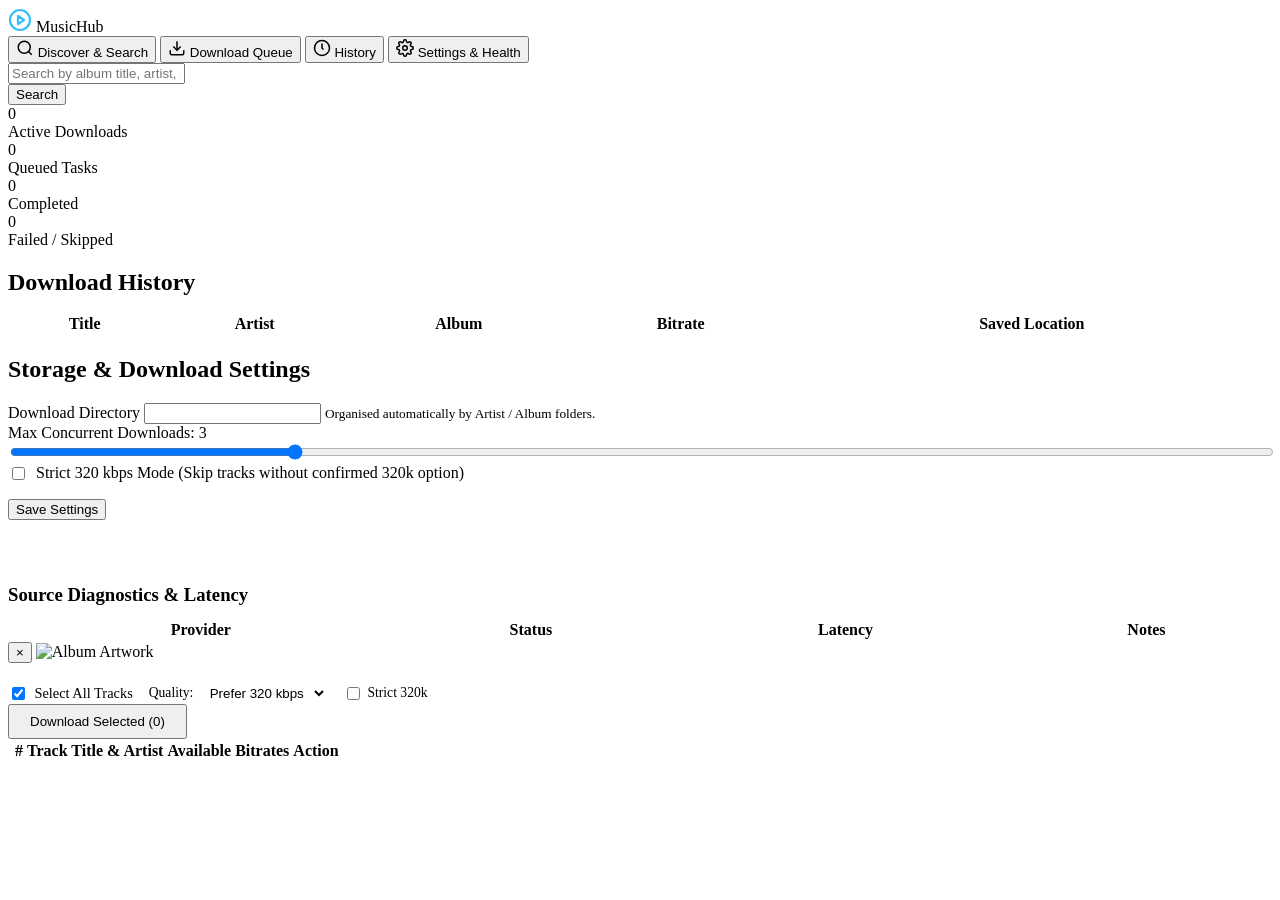
==== app/static/index.html @ 6d13800a "feat(musichub): Milestone 1 - Application skeleton, mock provider, download engine, database and tes" ====
<!DOCTYPE html>
<html lang="en">
<head>
  <meta charset="UTF-8" />
  <meta name="viewport" content="width=device-width, initial-scale=1.0" />
  <title>MusicHub — Music Discovery & Download Manager</title>
  <link rel="stylesheet" href="/static/css/app.css" />
</head>
<body>
  <!-- Top Navigation Header -->
  <header>
    <div class="brand">
      <svg width="24" height="24" viewBox="0 0 24 24" fill="none" stroke="currentColor" stroke-width="2.2" stroke-linecap="round" stroke-linejoin="round" style="color: #38bdf8;">
        <circle cx="12" cy="12" r="10"></circle>
        <polygon points="10 8 16 12 10 16 10 8"></polygon>
      </svg>
      <span>MusicHub</span>
    </div>
    <nav class="nav-tabs">
      <button class="nav-btn active" data-tab="tab-discover">
        <svg width="18" height="18" viewBox="0 0 24 24" fill="none" stroke="currentColor" stroke-width="2"><circle cx="11" cy="11" r="8"></circle><line x1="21" y1="21" x2="16.65" y2="16.65"></line></svg>
        Discover & Search
      </button>
      <button class="nav-btn" data-tab="tab-queue">
        <svg width="18" height="18" viewBox="0 0 24 24" fill="none" stroke="currentColor" stroke-width="2"><path d="M21 15v4a2 2 0 0 1-2 2H5a2 2 0 0 1-2-2v-4"></path><polyline points="7 10 12 15 17 10"></polyline><line x1="12" y1="15" x2="12" y2="3"></line></svg>
        Download Queue
        <span class="badge" id="queueBadge" style="display: none;">0</span>
      </button>
      <button class="nav-btn" data-tab="tab-history">
        <svg width="18" height="18" viewBox="0 0 24 24" fill="none" stroke="currentColor" stroke-width="2"><circle cx="12" cy="12" r="10"></circle><polyline points="12 6 12 12 14 14"></polyline></svg>
        History
      </button>
      <button class="nav-btn" data-tab="tab-settings">
        <svg width="18" height="18" viewBox="0 0 24 24" fill="none" stroke="currentColor" stroke-width="2"><circle cx="12" cy="12" r="3"></circle><path d="M19.4 15a1.65 1.65 0 0 0 .33 1.82l.06.06a2 2 0 0 1 0 2.83 2 2 0 0 1-2.83 0l-.06-.06a1.65 1.65 0 0 0-1.82-.33 1.65 1.65 0 0 0-1 1.51V21a2 2 0 0 1-2 2 2 2 0 0 1-2-2v-.09A1.65 1.65 0 0 0 9 19.4a1.65 1.65 0 0 0-1.82.33l-.06.06a2 2 0 0 1-2.83 0 2 2 0 0 1 0-2.83l.06-.06a1.65 1.65 0 0 0 .33-1.82 1.65 1.65 0 0 0-1.51-1H3a2 2 0 0 1-2-2 2 2 0 0 1 2-2h.09A1.65 1.65 0 0 0 4.6 9a1.65 1.65 0 0 0-.33-1.82l-.06-.06a2 2 0 0 1 0-2.83 2 2 0 0 1 2.83 0l.06.06a1.65 1.65 0 0 0 1.82.33H9a1.65 1.65 0 0 0 1-1.51V3a2 2 0 0 1 2-2 2 2 0 0 1 2 2v.09a1.65 1.65 0 0 0 1 1.51 1.65 1.65 0 0 0 1.82-.33l.06-.06a2 2 0 0 1 2.83 0 2 2 0 0 1 0 2.83l-.06.06a1.65 1.65 0 0 0-.33 1.82V9a1.65 1.65 0 0 0 1.51 1H21a2 2 0 0 1 2 2 2 2 0 0 1-2 2h-.09a1.65 1.65 0 0 0-1.51 1z"></path></svg>
        Settings & Health
      </button>
    </nav>
  </header>

  <!-- Main Content Areas -->
  <main>
    <!-- TAB 1: Discover & Search -->
    <section id="tab-discover" class="tab-pane active">
      <div class="search-container">
        <div class="search-input-wrapper">
          <input
            type="text"
            id="searchInput"
            class="search-input"
            placeholder="Search by album title, artist, composer, movie, song, year..."
          />
        </div>
        <button id="searchBtn" class="btn-primary">Search</button>
      </div>

      <div class="cards-grid" id="resultsGrid">
        <!-- Rendered via app.js -->
      </div>
    </section>

    <!-- TAB 2: Download Queue -->
    <section id="tab-queue" class="tab-pane">
      <div class="queue-summary">
        <div class="stat-card">
          <div class="stat-value" id="statActive">0</div>
          <div class="stat-label">Active Downloads</div>
        </div>
        <div class="stat-card">
          <div class="stat-value" id="statQueued">0</div>
          <div class="stat-label">Queued Tasks</div>
        </div>
        <div class="stat-card">
          <div class="stat-value" id="statCompleted">0</div>
          <div class="stat-label">Completed</div>
        </div>
        <div class="stat-card">
          <div class="stat-value" id="statFailed">0</div>
          <div class="stat-label">Failed / Skipped</div>
        </div>
      </div>

      <div class="task-list" id="queueTaskList">
        <!-- Download tasks dynamically rendered -->
      </div>
    </section>

    <!-- TAB 3: History -->
    <section id="tab-history" class="tab-pane">
      <h2 style="margin-bottom: 1rem;">Download History</h2>
      <div style="background: var(--bg-secondary); border: 1px solid var(--border-color); border-radius: var(--radius-md); overflow-x: auto;">
        <table class="tracklist-table" style="width: 100%;">
          <thead>
            <tr>
              <th>Title</th>
              <th>Artist</th>
              <th>Album</th>
              <th>Bitrate</th>
              <th>Saved Location</th>
            </tr>
          </thead>
          <tbody id="historyTbody">
            <!-- Rendered via app.js -->
          </tbody>
        </table>
      </div>
    </section>

    <!-- TAB 4: Settings & Health -->
    <section id="tab-settings" class="tab-pane">
      <div class="settings-box">
        <h2 style="margin-bottom: 1.25rem;">Storage & Download Settings</h2>
        
        <div class="form-group">
          <label for="settingDownloadDir">Download Directory</label>
          <input type="text" id="settingDownloadDir" class="form-control" />
          <small style="color: var(--text-muted);">Organised automatically by Artist / Album folders.</small>
        </div>

        <div class="form-group">
          <label>Max Concurrent Downloads: <span id="settingConcurrencyVal">3</span></label>
          <input type="range" id="settingConcurrency" min="1" max="10" value="3" style="width: 100%;" />
        </div>

        <div class="form-group" style="display: flex; align-items: center; gap: 0.5rem;">
          <input type="checkbox" id="settingStrict320k" />
          <label for="settingStrict320k" style="margin-bottom: 0;">Strict 320 kbps Mode (Skip tracks without confirmed 320k option)</label>
        </div>

        <button id="saveSettingsBtn" class="btn-primary" style="margin-top: 1rem;">Save Settings</button>

        <hr style="border: 0; border-top: 1px solid var(--border-color); margin: 2rem 0;" />

        <h3 style="margin-bottom: 0.75rem;">Source Diagnostics & Latency</h3>
        <table class="tracklist-table" style="width: 100%;">
          <thead>
            <tr>
              <th>Provider</th>
              <th>Status</th>
              <th>Latency</th>
              <th>Notes</th>
            </tr>
          </thead>
          <tbody id="diagTbody">
            <!-- Diagnostics populated here -->
          </tbody>
        </table>
      </div>
    </section>
  </main>

  <!-- Album Details & Batch Modal -->
  <div class="modal-overlay" id="albumModal">
    <div class="modal-content">
      <div class="modal-header">
        <button class="modal-close" id="modalClose">&times;</button>
        <img id="modalCover" class="modal-cover" src="" alt="Album Artwork" />
        <div class="modal-meta">
          <h2 id="modalTitle" style="font-size: 1.5rem; margin-bottom: 0.25rem;"></h2>
          <div id="modalArtists" style="color: var(--text-muted); font-size: 0.95rem; margin-bottom: 0.25rem;"></div>
          <div id="modalComposer" style="color: var(--text-muted); font-size: 0.9rem; margin-bottom: 0.25rem;"></div>
          <div id="modalStarcast" style="color: var(--text-muted); font-size: 0.85rem; margin-bottom: 0.25rem;"></div>
          <div id="modalYear" style="color: var(--accent-primary); font-size: 0.85rem; font-weight: 600;"></div>
        </div>
      </div>
      <div class="modal-body">
        <div class="batch-controls">
          <div style="display: flex; align-items: center; gap: 1rem;">
            <label style="display: flex; align-items: center; gap: 0.4rem; font-size: 0.9rem; cursor: pointer;">
              <input type="checkbox" id="selectAllCheckbox" checked />
              Select All Tracks
            </label>
            <div style="display: flex; align-items: center; gap: 0.4rem; font-size: 0.85rem;">
              <span>Quality:</span>
              <select id="qualitySelectModal" style="background: var(--bg-secondary); color: var(--text-main); border: 1px solid var(--border-color); border-radius: 4px; padding: 2px 6px;">
                <option value="320">Prefer 320 kbps</option>
                <option value="128">Prefer 128 kbps</option>
              </select>
            </div>
            <label style="display: flex; align-items: center; gap: 0.3rem; font-size: 0.85rem;">
              <input type="checkbox" id="strict320kModal" />
              Strict 320k
            </label>
          </div>
          <button id="batchDownloadBtn" class="btn-primary" style="padding: 0.5rem 1.25rem;">Download Selected (0)</button>
        </div>

        <table class="tracklist-table">
          <thead>
            <tr>
              <th></th>
              <th>#</th>
              <th>Track Title & Artist</th>
              <th>Available Bitrates</th>
              <th>Action</th>
            </tr>
          </thead>
          <tbody id="tracklistTbody">
            <!-- Track rows generated here -->
          </tbody>
        </table>
      </div>
    </div>
  </div>

  <script src="/static/js/app.js"></script>
</body>
</html>
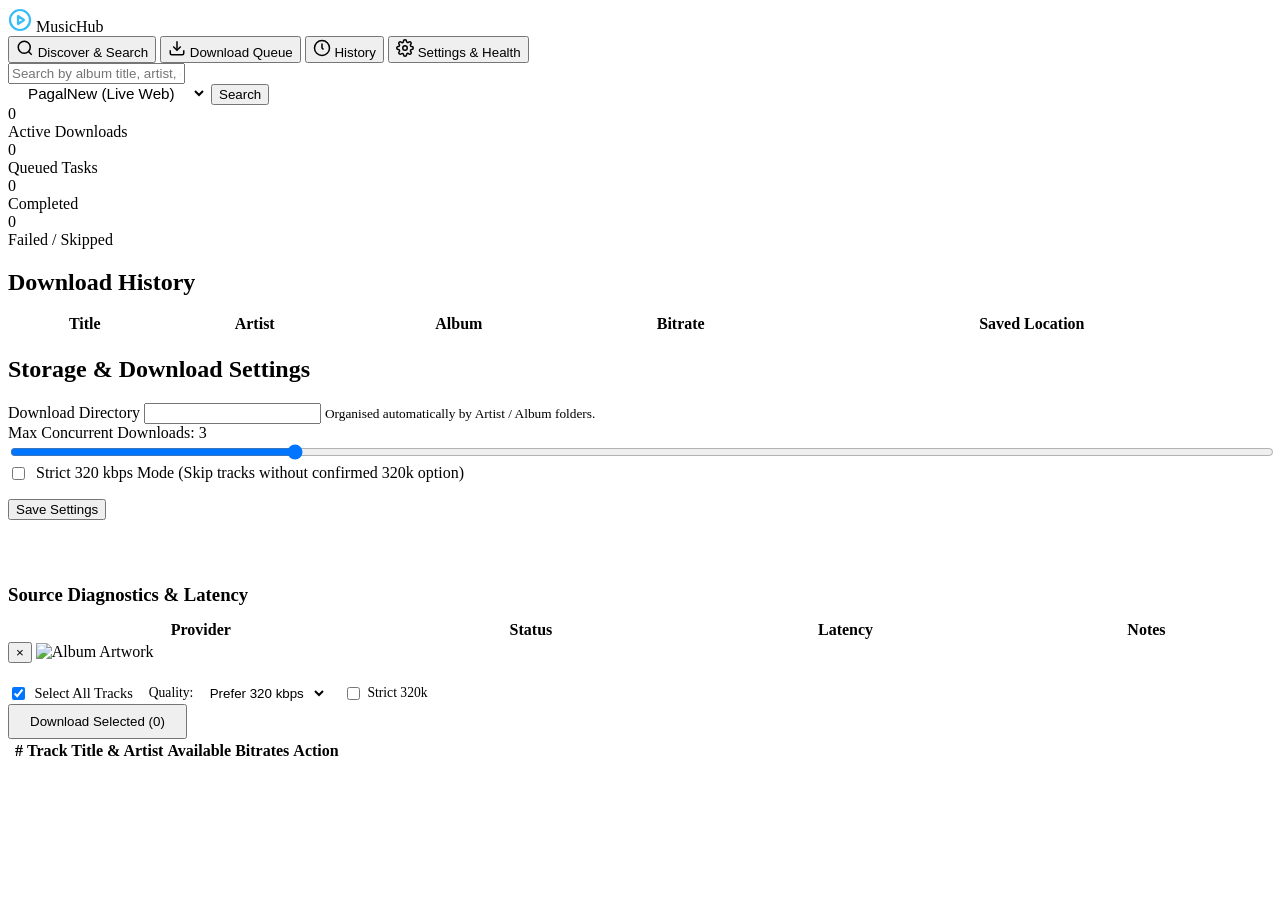
==== commit 13f92688: "feat(musichub): Milestone 2 - Real PagalNew provider adapter with live search, album parsing, qualit" ====
--- a/app/static/index.html
+++ b/app/static/index.html
@@ -50,6 +50,11 @@
             placeholder="Search by album title, artist, composer, movie, song, year..."
           />
         </div>
+        <select id="providerSelect" style="background: var(--bg-secondary); color: var(--text-main); border: 1px solid var(--border-color); border-radius: var(--radius-md); padding: 0 1rem; font-size: 0.95rem; cursor: pointer;">
+          <option value="">All Sources</option>
+          <option value="pagalnew" selected>PagalNew (Live Web)</option>
+          <option value="mock">Local Mock Provider</option>
+        </select>
         <button id="searchBtn" class="btn-primary">Search</button>
       </div>
 
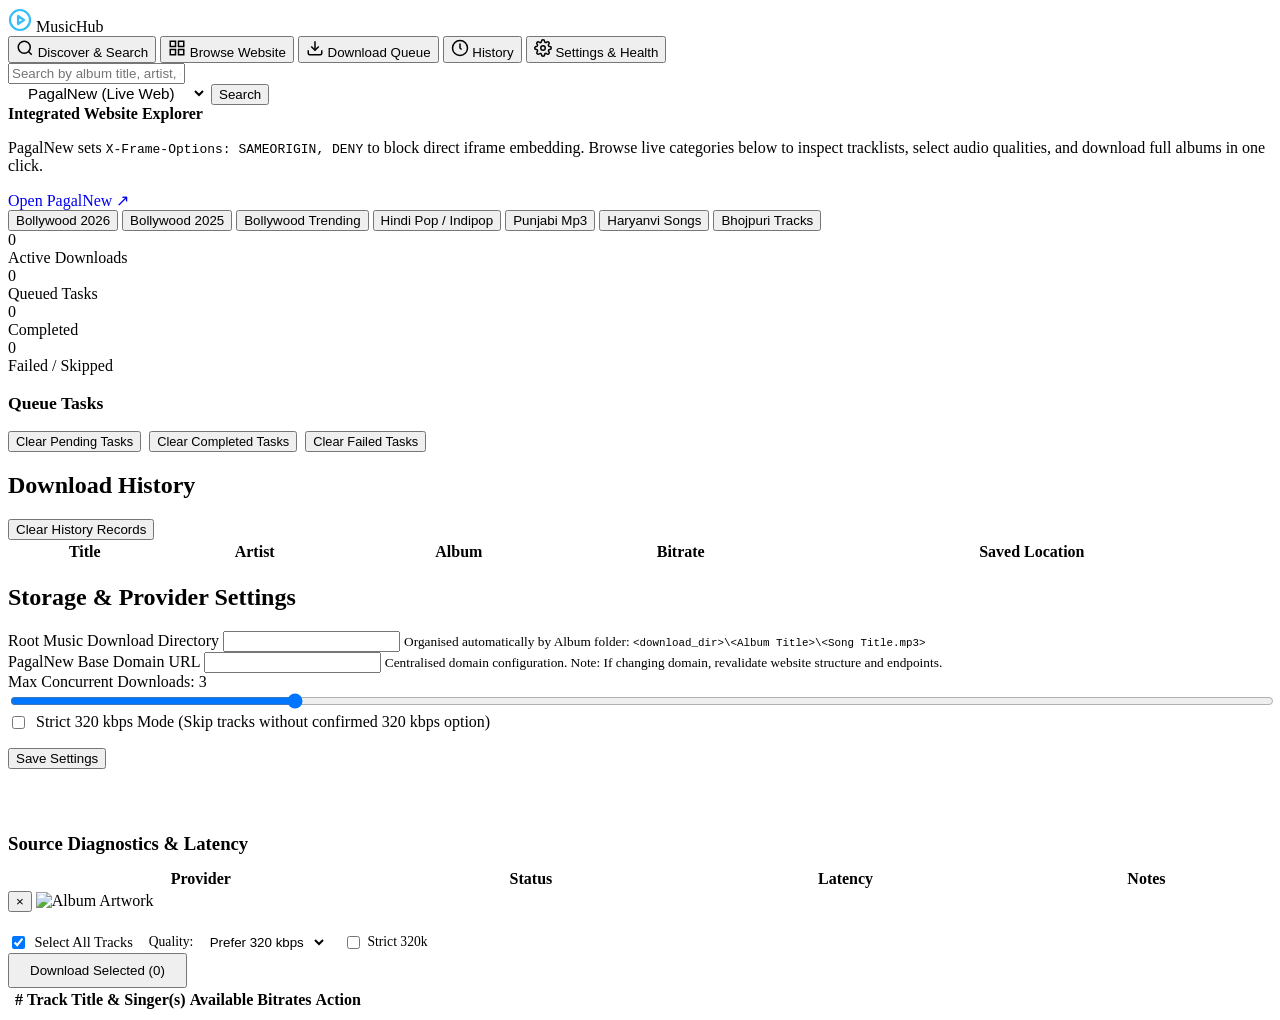
==== commit f3fd2990: "Implement album folder organisation, Mutagen ID3 tagging, queue controls, and Browse Website" ====
--- a/app/static/index.html
+++ b/app/static/index.html
@@ -21,6 +21,10 @@
         <svg width="18" height="18" viewBox="0 0 24 24" fill="none" stroke="currentColor" stroke-width="2"><circle cx="11" cy="11" r="8"></circle><line x1="21" y1="21" x2="16.65" y2="16.65"></line></svg>
         Discover & Search
       </button>
+      <button class="nav-btn" data-tab="tab-browse">
+        <svg width="18" height="18" viewBox="0 0 24 24" fill="none" stroke="currentColor" stroke-width="2"><rect x="3" y="3" width="7" height="7"></rect><rect x="14" y="3" width="7" height="7"></rect><rect x="14" y="14" width="7" height="7"></rect><rect x="3" y="14" width="7" height="7"></rect></svg>
+        Browse Website
+      </button>
       <button class="nav-btn" data-tab="tab-queue">
         <svg width="18" height="18" viewBox="0 0 24 24" fill="none" stroke="currentColor" stroke-width="2"><path d="M21 15v4a2 2 0 0 1-2 2H5a2 2 0 0 1-2-2v-4"></path><polyline points="7 10 12 15 17 10"></polyline><line x1="12" y1="15" x2="12" y2="3"></line></svg>
         Download Queue
@@ -63,7 +67,37 @@
       </div>
     </section>
 
-    <!-- TAB 2: Download Queue -->
+    <!-- TAB 2: Browse Website -->
+    <section id="tab-browse" class="tab-pane">
+      <div class="notice-banner">
+        <div>
+          <strong>Integrated Website Explorer</strong>
+          <p>
+            PagalNew sets <code>X-Frame-Options: SAMEORIGIN, DENY</code> to block direct iframe embedding.
+            Browse live categories below to inspect tracklists, select audio qualities, and download full albums in one click.
+          </p>
+        </div>
+        <a id="externalSiteLink" href="https://pagalnew.com" target="_blank" rel="noopener noreferrer" class="btn-secondary" style="white-space: nowrap; text-decoration: none;">
+          Open PagalNew ↗
+        </a>
+      </div>
+
+      <div class="category-chips" id="categoryChips">
+        <button class="chip-btn active" data-category="bollywood-2026">Bollywood 2026</button>
+        <button class="chip-btn" data-category="bollywood-2025">Bollywood 2025</button>
+        <button class="chip-btn" data-category="bollywood-tracks">Bollywood Trending</button>
+        <button class="chip-btn" data-category="indipop">Hindi Pop / Indipop</button>
+        <button class="chip-btn" data-category="punjabi">Punjabi Mp3</button>
+        <button class="chip-btn" data-category="haryanvi">Haryanvi Songs</button>
+        <button class="chip-btn" data-category="bhojpuri">Bhojpuri Tracks</button>
+      </div>
+
+      <div class="cards-grid" id="browseGrid">
+        <!-- Rendered via app.js -->
+      </div>
+    </section>
+
+    <!-- TAB 3: Download Queue -->
     <section id="tab-queue" class="tab-pane">
       <div class="queue-summary">
         <div class="stat-card">
@@ -84,14 +118,27 @@
         </div>
       </div>
 
+      <div class="actions-toolbar">
+        <h3 style="font-size: 1.1rem; color: var(--text-main);">Queue Tasks</h3>
+        <div style="display: flex; gap: 0.5rem; flex-wrap: wrap;">
+          <button id="clearPendingBtn" class="btn-secondary" style="font-size: 0.8rem;">Clear Pending Tasks</button>
+          <button id="clearCompletedQueueBtn" class="btn-secondary" style="font-size: 0.8rem;">Clear Completed Tasks</button>
+          <button id="clearFailedQueueBtn" class="btn-outline-danger" style="font-size: 0.8rem;">Clear Failed Tasks</button>
+        </div>
+      </div>
+
       <div class="task-list" id="queueTaskList">
         <!-- Download tasks dynamically rendered -->
       </div>
     </section>
 
-    <!-- TAB 3: History -->
+    <!-- TAB 4: History -->
     <section id="tab-history" class="tab-pane">
-      <h2 style="margin-bottom: 1rem;">Download History</h2>
+      <div class="actions-toolbar">
+        <h2>Download History</h2>
+        <button id="clearHistoryBtn" class="btn-outline-danger">Clear History Records</button>
+      </div>
+
       <div style="background: var(--bg-secondary); border: 1px solid var(--border-color); border-radius: var(--radius-md); overflow-x: auto;">
         <table class="tracklist-table" style="width: 100%;">
           <thead>
@@ -110,15 +157,21 @@
       </div>
     </section>
 
-    <!-- TAB 4: Settings & Health -->
+    <!-- TAB 5: Settings & Health -->
     <section id="tab-settings" class="tab-pane">
       <div class="settings-box">
-        <h2 style="margin-bottom: 1.25rem;">Storage & Download Settings</h2>
+        <h2 style="margin-bottom: 1.25rem;">Storage & Provider Settings</h2>
         
         <div class="form-group">
-          <label for="settingDownloadDir">Download Directory</label>
+          <label for="settingDownloadDir">Root Music Download Directory</label>
           <input type="text" id="settingDownloadDir" class="form-control" />
-          <small style="color: var(--text-muted);">Organised automatically by Artist / Album folders.</small>
+          <small style="color: var(--text-muted);">Organised automatically by Album folder: <code>&lt;download_dir&gt;\&lt;Album Title&gt;\&lt;Song Title.mp3&gt;</code></small>
+        </div>
+
+        <div class="form-group">
+          <label for="settingPagalnewUrl">PagalNew Base Domain URL</label>
+          <input type="text" id="settingPagalnewUrl" class="form-control" />
+          <small style="color: var(--text-muted);">Centralised domain configuration. Note: If changing domain, revalidate website structure and endpoints.</small>
         </div>
 
         <div class="form-group">
@@ -128,7 +181,7 @@
 
         <div class="form-group" style="display: flex; align-items: center; gap: 0.5rem;">
           <input type="checkbox" id="settingStrict320k" />
-          <label for="settingStrict320k" style="margin-bottom: 0;">Strict 320 kbps Mode (Skip tracks without confirmed 320k option)</label>
+          <label for="settingStrict320k" style="margin-bottom: 0; cursor: pointer;">Strict 320 kbps Mode (Skip tracks without confirmed 320 kbps option)</label>
         </div>
 
         <button id="saveSettingsBtn" class="btn-primary" style="margin-top: 1rem;">Save Settings</button>
@@ -169,7 +222,7 @@
       </div>
       <div class="modal-body">
         <div class="batch-controls">
-          <div style="display: flex; align-items: center; gap: 1rem;">
+          <div style="display: flex; align-items: center; gap: 1rem; flex-wrap: wrap;">
             <label style="display: flex; align-items: center; gap: 0.4rem; font-size: 0.9rem; cursor: pointer;">
               <input type="checkbox" id="selectAllCheckbox" checked />
               Select All Tracks
@@ -181,7 +234,7 @@
                 <option value="128">Prefer 128 kbps</option>
               </select>
             </div>
-            <label style="display: flex; align-items: center; gap: 0.3rem; font-size: 0.85rem;">
+            <label style="display: flex; align-items: center; gap: 0.3rem; font-size: 0.85rem; cursor: pointer;">
               <input type="checkbox" id="strict320kModal" />
               Strict 320k
             </label>
@@ -194,7 +247,7 @@
             <tr>
               <th></th>
               <th>#</th>
-              <th>Track Title & Artist</th>
+              <th>Track Title & Singer(s)</th>
               <th>Available Bitrates</th>
               <th>Action</th>
             </tr>
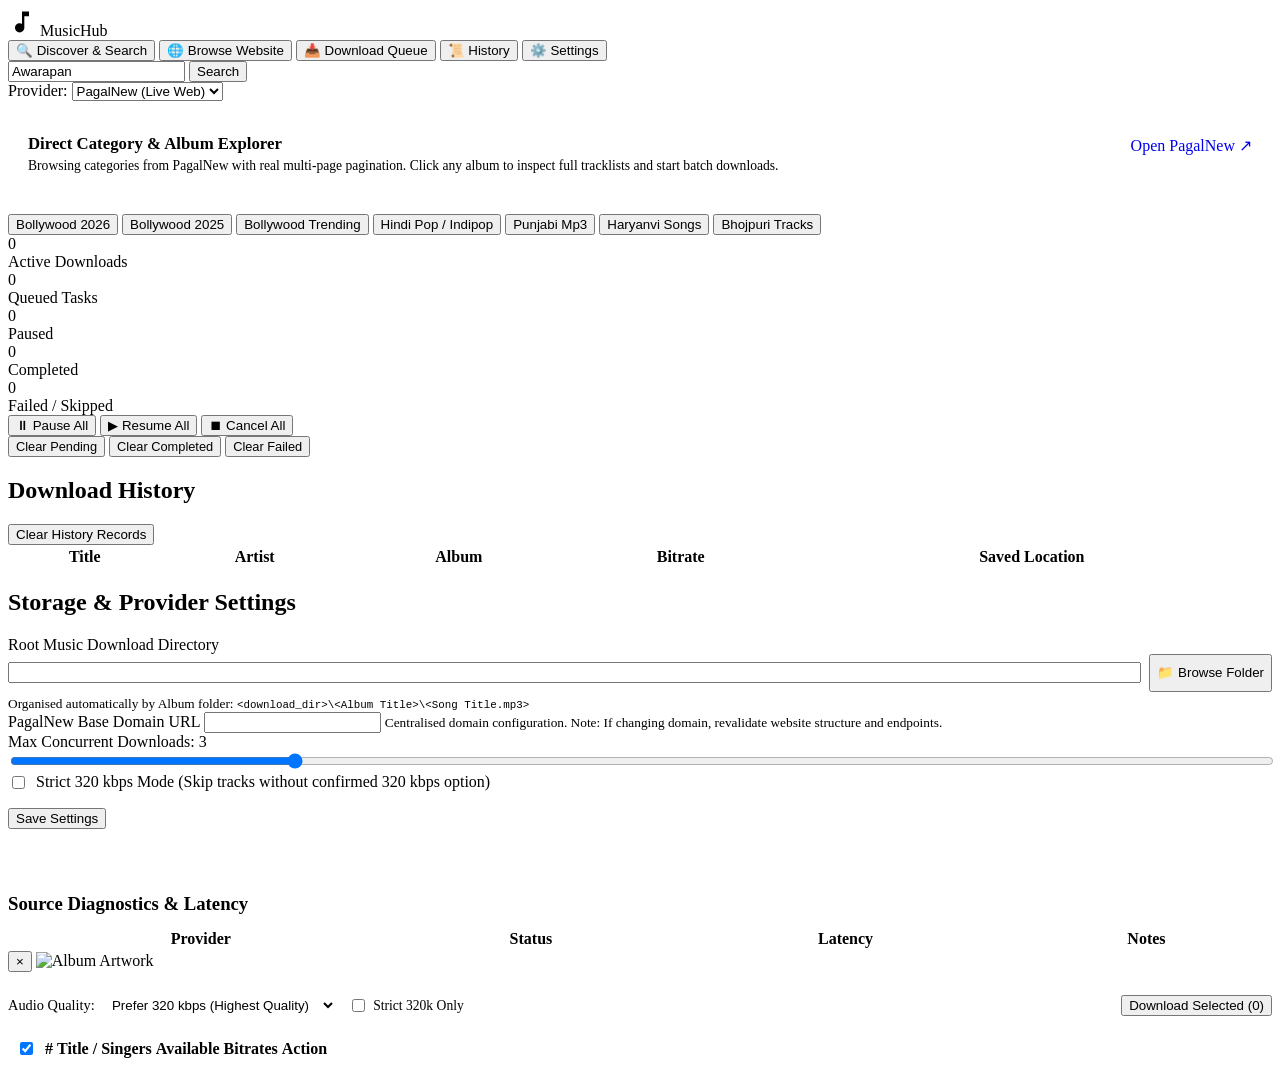
==== commit 4a285279: "Implement native Windows folder picker, global queue controls (pause/resume/cancel all), and real mu" ====
--- a/app/static/index.html
+++ b/app/static/index.html
@@ -5,76 +5,74 @@
   <meta name="viewport" content="width=device-width, initial-scale=1.0" />
   <title>MusicHub — Music Discovery & Download Manager</title>
   <link rel="stylesheet" href="/static/css/app.css" />
+  <link rel="icon" href="data:image/svg+xml,<svg xmlns='http://www.w3.org/2000/svg' viewBox='0 0 24 24' fill='%2338bdf8'><path d='M12 3v10.55c-.59-.34-1.27-.55-2-.55-2.21 0-4 1.79-4 4s1.79 4 4 4 4-1.79 4-4V7h4V3h-6z'/></svg>" />
 </head>
 <body>
-  <!-- Top Navigation Header -->
+  <!-- Header & Primary Nav -->
   <header>
     <div class="brand">
-      <svg width="24" height="24" viewBox="0 0 24 24" fill="none" stroke="currentColor" stroke-width="2.2" stroke-linecap="round" stroke-linejoin="round" style="color: #38bdf8;">
-        <circle cx="12" cy="12" r="10"></circle>
-        <polygon points="10 8 16 12 10 16 10 8"></polygon>
+      <svg width="28" height="28" viewBox="0 0 24 24" fill="currentColor">
+        <path d="M12 3v10.55c-.59-.34-1.27-.55-2-.55-2.21 0-4 1.79-4 4s1.79 4 4 4 4-1.79 4-4V7h4V3h-6z"/>
       </svg>
-      <span>MusicHub</span>
+      MusicHub
     </div>
     <nav class="nav-tabs">
-      <button class="nav-btn active" data-tab="tab-discover">
-        <svg width="18" height="18" viewBox="0 0 24 24" fill="none" stroke="currentColor" stroke-width="2"><circle cx="11" cy="11" r="8"></circle><line x1="21" y1="21" x2="16.65" y2="16.65"></line></svg>
-        Discover & Search
+      <button class="nav-btn active" data-tab="tab-search">
+        🔍 Discover & Search
       </button>
       <button class="nav-btn" data-tab="tab-browse">
-        <svg width="18" height="18" viewBox="0 0 24 24" fill="none" stroke="currentColor" stroke-width="2"><rect x="3" y="3" width="7" height="7"></rect><rect x="14" y="3" width="7" height="7"></rect><rect x="14" y="14" width="7" height="7"></rect><rect x="3" y="14" width="7" height="7"></rect></svg>
-        Browse Website
+        🌐 Browse Website
       </button>
       <button class="nav-btn" data-tab="tab-queue">
-        <svg width="18" height="18" viewBox="0 0 24 24" fill="none" stroke="currentColor" stroke-width="2"><path d="M21 15v4a2 2 0 0 1-2 2H5a2 2 0 0 1-2-2v-4"></path><polyline points="7 10 12 15 17 10"></polyline><line x1="12" y1="15" x2="12" y2="3"></line></svg>
-        Download Queue
+        📥 Download Queue
         <span class="badge" id="queueBadge" style="display: none;">0</span>
       </button>
       <button class="nav-btn" data-tab="tab-history">
-        <svg width="18" height="18" viewBox="0 0 24 24" fill="none" stroke="currentColor" stroke-width="2"><circle cx="12" cy="12" r="10"></circle><polyline points="12 6 12 12 14 14"></polyline></svg>
-        History
+        📜 History
       </button>
       <button class="nav-btn" data-tab="tab-settings">
-        <svg width="18" height="18" viewBox="0 0 24 24" fill="none" stroke="currentColor" stroke-width="2"><circle cx="12" cy="12" r="3"></circle><path d="M19.4 15a1.65 1.65 0 0 0 .33 1.82l.06.06a2 2 0 0 1 0 2.83 2 2 0 0 1-2.83 0l-.06-.06a1.65 1.65 0 0 0-1.82-.33 1.65 1.65 0 0 0-1 1.51V21a2 2 0 0 1-2 2 2 2 0 0 1-2-2v-.09A1.65 1.65 0 0 0 9 19.4a1.65 1.65 0 0 0-1.82.33l-.06.06a2 2 0 0 1-2.83 0 2 2 0 0 1 0-2.83l.06-.06a1.65 1.65 0 0 0 .33-1.82 1.65 1.65 0 0 0-1.51-1H3a2 2 0 0 1-2-2 2 2 0 0 1 2-2h.09A1.65 1.65 0 0 0 4.6 9a1.65 1.65 0 0 0-.33-1.82l-.06-.06a2 2 0 0 1 0-2.83 2 2 0 0 1 2.83 0l.06.06a1.65 1.65 0 0 0 1.82.33H9a1.65 1.65 0 0 0 1-1.51V3a2 2 0 0 1 2-2 2 2 0 0 1 2 2v.09a1.65 1.65 0 0 0 1 1.51 1.65 1.65 0 0 0 1.82-.33l.06-.06a2 2 0 0 1 2.83 0 2 2 0 0 1 0 2.83l-.06.06a1.65 1.65 0 0 0-.33 1.82V9a1.65 1.65 0 0 0 1.51 1H21a2 2 0 0 1 2 2 2 2 0 0 1-2 2h-.09a1.65 1.65 0 0 0-1.51 1z"></path></svg>
-        Settings & Health
+        ⚙️ Settings
       </button>
     </nav>
   </header>
 
-  <!-- Main Content Areas -->
-  <main>
-    <!-- TAB 1: Discover & Search -->
-    <section id="tab-discover" class="tab-pane active">
-      <div class="search-container">
-        <div class="search-input-wrapper">
-          <input
-            type="text"
-            id="searchInput"
-            class="search-input"
-            placeholder="Search by album title, artist, composer, movie, song, year..."
+  <!-- Main Content Area -->
+  <main class="container">
+    <!-- TAB 1: Search & Discover -->
+    <section id="tab-search" class="tab-pane active">
+      <div class="search-section">
+        <div class="search-bar">
+          <input 
+            type="text" 
+            id="searchInput" 
+            placeholder="Search movie, album, singer (e.g. Arijit Singh), composer, or song title..." 
+            value="Awarapan"
           />
-        </div>
-        <select id="providerSelect" style="background: var(--bg-secondary); color: var(--text-main); border: 1px solid var(--border-color); border-radius: var(--radius-md); padding: 0 1rem; font-size: 0.95rem; cursor: pointer;">
-          <option value="">All Sources</option>
-          <option value="pagalnew" selected>PagalNew (Live Web)</option>
-          <option value="mock">Local Mock Provider</option>
-        </select>
-        <button id="searchBtn" class="btn-primary">Search</button>
+          <button id="searchBtn" class="btn-primary">Search</button>
+        </div>
+        <div class="search-filters">
+          <label>Provider:
+            <select id="providerSelect">
+              <option value="">All Active Sources</option>
+              <option value="pagalnew" selected>PagalNew (Live Web)</option>
+              <option value="mock">Local Mock Provider</option>
+            </select>
+          </label>
+        </div>
       </div>
 
       <div class="cards-grid" id="resultsGrid">
-        <!-- Rendered via app.js -->
-      </div>
-    </section>
-
-    <!-- TAB 2: Browse Website -->
+        <!-- Results populated dynamically via app.js -->
+      </div>
+    </section>
+
+    <!-- TAB 2: Browse Website (Direct Category & Year Explorer) -->
     <section id="tab-browse" class="tab-pane">
-      <div class="notice-banner">
+      <div class="browse-header-notice" style="background: var(--bg-secondary); border: 1px solid var(--border-color); border-radius: var(--radius-md); padding: 1rem 1.25rem; margin-bottom: 1.5rem; display: flex; align-items: center; justify-content: space-between; flex-wrap: wrap; gap: 1rem;">
         <div>
-          <strong>Integrated Website Explorer</strong>
-          <p>
-            PagalNew sets <code>X-Frame-Options: SAMEORIGIN, DENY</code> to block direct iframe embedding.
-            Browse live categories below to inspect tracklists, select audio qualities, and download full albums in one click.
+          <h3 style="font-size: 1.05rem; margin-bottom: 0.25rem; color: var(--text-main);">Direct Category & Album Explorer</h3>
+          <p style="font-size: 0.85rem; color: var(--text-muted); margin: 0;">
+            Browsing categories from PagalNew with real multi-page pagination. Click any album to inspect full tracklists and start batch downloads.
           </p>
         </div>
         <a id="externalSiteLink" href="https://pagalnew.com" target="_blank" rel="noopener noreferrer" class="btn-secondary" style="white-space: nowrap; text-decoration: none;">
@@ -95,6 +93,13 @@
       <div class="cards-grid" id="browseGrid">
         <!-- Rendered via app.js -->
       </div>
+
+      <!-- Real Pagination Bar -->
+      <div class="pagination-bar" id="browsePagination" style="display: none;">
+        <button id="browsePrevBtn" class="btn-secondary" disabled>← Previous</button>
+        <span id="browsePageIndicator" class="page-indicator">Page 1</span>
+        <button id="browseNextBtn" class="btn-secondary">Next →</button>
+      </div>
     </section>
 
     <!-- TAB 3: Download Queue -->
@@ -109,6 +114,10 @@
           <div class="stat-label">Queued Tasks</div>
         </div>
         <div class="stat-card">
+          <div class="stat-value" id="statPaused">0</div>
+          <div class="stat-label">Paused</div>
+        </div>
+        <div class="stat-card">
           <div class="stat-value" id="statCompleted">0</div>
           <div class="stat-label">Completed</div>
         </div>
@@ -119,11 +128,16 @@
       </div>
 
       <div class="actions-toolbar">
-        <h3 style="font-size: 1.1rem; color: var(--text-main);">Queue Tasks</h3>
-        <div style="display: flex; gap: 0.5rem; flex-wrap: wrap;">
-          <button id="clearPendingBtn" class="btn-secondary" style="font-size: 0.8rem;">Clear Pending Tasks</button>
-          <button id="clearCompletedQueueBtn" class="btn-secondary" style="font-size: 0.8rem;">Clear Completed Tasks</button>
-          <button id="clearFailedQueueBtn" class="btn-outline-danger" style="font-size: 0.8rem;">Clear Failed Tasks</button>
+        <div class="toolbar-group">
+          <button id="pauseAllBtn" class="btn-secondary" title="Pause all active and queued downloads">⏸ Pause All</button>
+          <button id="resumeAllBtn" class="btn-primary" title="Resume all paused downloads">▶ Resume All</button>
+          <button id="cancelAllBtn" class="btn-outline-danger" title="Cancel all active and queued downloads">⏹ Cancel All</button>
+        </div>
+        <div class="toolbar-divider"></div>
+        <div class="toolbar-group">
+          <button id="clearPendingBtn" class="btn-secondary" style="font-size: 0.8rem;">Clear Pending</button>
+          <button id="clearCompletedQueueBtn" class="btn-secondary" style="font-size: 0.8rem;">Clear Completed</button>
+          <button id="clearFailedQueueBtn" class="btn-outline-danger" style="font-size: 0.8rem;">Clear Failed</button>
         </div>
       </div>
 
@@ -164,8 +178,14 @@
         
         <div class="form-group">
           <label for="settingDownloadDir">Root Music Download Directory</label>
-          <input type="text" id="settingDownloadDir" class="form-control" />
-          <small style="color: var(--text-muted);">Organised automatically by Album folder: <code>&lt;download_dir&gt;\&lt;Album Title&gt;\&lt;Song Title.mp3&gt;</code></small>
+          <div style="display: flex; gap: 0.5rem; align-items: center;">
+            <input type="text" id="settingDownloadDir" class="form-control" style="flex: 1;" />
+            <button type="button" id="browseFolderBtn" class="btn-secondary" style="white-space: nowrap; height: 38px;">
+              📁 Browse Folder
+            </button>
+          </div>
+          <small id="settingFolderError" style="color: var(--danger); display: none; margin-top: 0.35rem; font-weight: 500;"></small>
+          <small style="color: var(--text-muted); display: block; margin-top: 0.25rem;">Organised automatically by Album folder: <code>&lt;download_dir&gt;\&lt;Album Title&gt;\&lt;Song Title.mp3&gt;</code></small>
         </div>
 
         <div class="form-group">
@@ -220,40 +240,35 @@
           <div id="modalYear" style="color: var(--accent-primary); font-size: 0.85rem; font-weight: 600;"></div>
         </div>
       </div>
-      <div class="modal-body">
-        <div class="batch-controls">
-          <div style="display: flex; align-items: center; gap: 1rem; flex-wrap: wrap;">
-            <label style="display: flex; align-items: center; gap: 0.4rem; font-size: 0.9rem; cursor: pointer;">
-              <input type="checkbox" id="selectAllCheckbox" checked />
-              Select All Tracks
-            </label>
-            <div style="display: flex; align-items: center; gap: 0.4rem; font-size: 0.85rem;">
-              <span>Quality:</span>
-              <select id="qualitySelectModal" style="background: var(--bg-secondary); color: var(--text-main); border: 1px solid var(--border-color); border-radius: 4px; padding: 2px 6px;">
-                <option value="320">Prefer 320 kbps</option>
-                <option value="128">Prefer 128 kbps</option>
-              </select>
-            </div>
-            <label style="display: flex; align-items: center; gap: 0.3rem; font-size: 0.85rem; cursor: pointer;">
-              <input type="checkbox" id="strict320kModal" />
-              Strict 320k
-            </label>
-          </div>
-          <button id="batchDownloadBtn" class="btn-primary" style="padding: 0.5rem 1.25rem;">Download Selected (0)</button>
-        </div>
-
+
+      <div style="display: flex; justify-content: space-between; align-items: center; margin-bottom: 1rem; flex-wrap: wrap; gap: 0.5rem;">
+        <div style="display: flex; align-items: center; gap: 0.75rem;">
+          <label style="font-size: 0.9rem;">Audio Quality:
+            <select id="qualitySelectModal" style="background: var(--bg-tertiary); color: var(--text-main); border: 1px solid var(--border-color); border-radius: var(--radius-sm); padding: 0.35rem 0.6rem;">
+              <option value="320" selected>Prefer 320 kbps (Highest Quality)</option>
+              <option value="128">128 kbps (Standard Quality)</option>
+            </select>
+          </label>
+          <label style="font-size: 0.85rem; display: flex; align-items: center; gap: 0.35rem; cursor: pointer;">
+            <input type="checkbox" id="strict320kModal" /> Strict 320k Only
+          </label>
+        </div>
+        <button id="batchDownloadBtn" class="btn-primary">Download Selected (0)</button>
+      </div>
+
+      <div style="max-height: 380px; overflow-y: auto;">
         <table class="tracklist-table">
           <thead>
             <tr>
-              <th></th>
+              <th style="width: 30px;"><input type="checkbox" id="selectAllCheckbox" checked /></th>
               <th>#</th>
-              <th>Track Title & Singer(s)</th>
+              <th>Title / Singers</th>
               <th>Available Bitrates</th>
               <th>Action</th>
             </tr>
           </thead>
           <tbody id="tracklistTbody">
-            <!-- Track rows generated here -->
+            <!-- Populated via app.js -->
           </tbody>
         </table>
       </div>
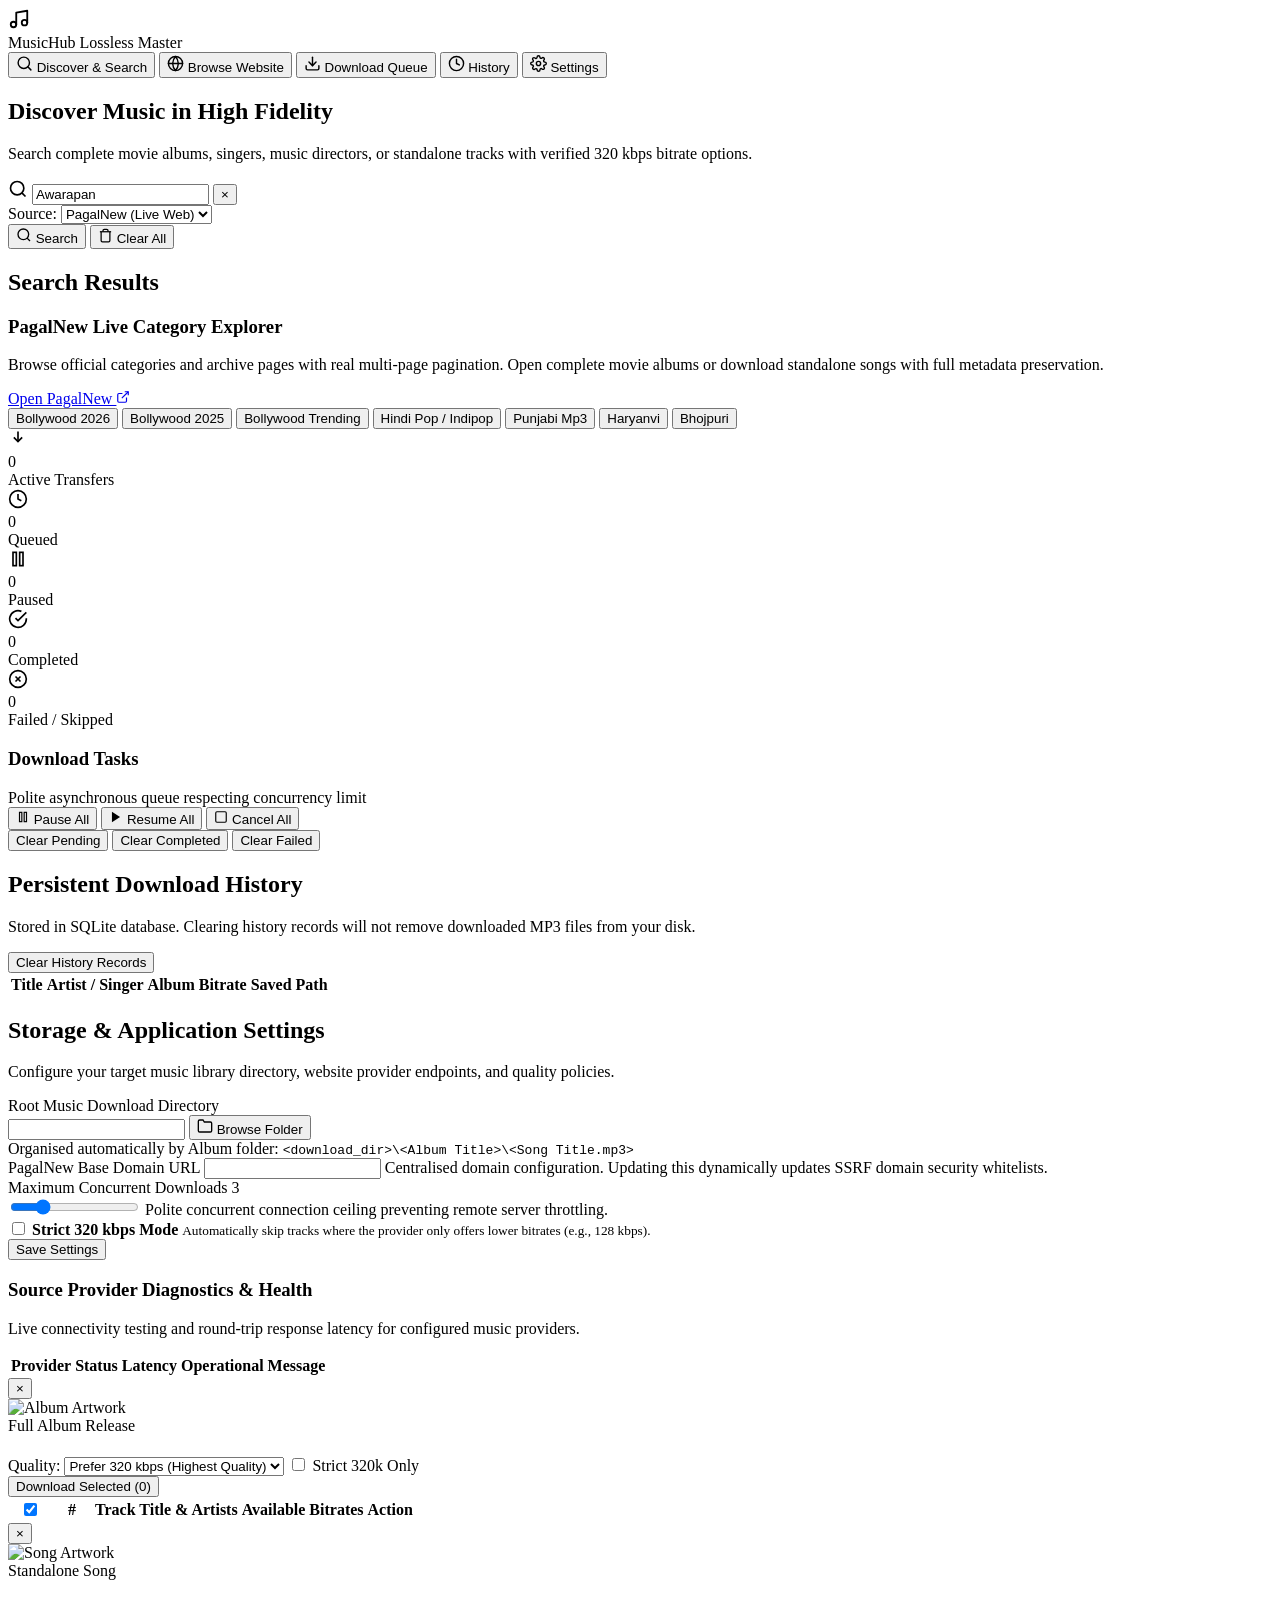
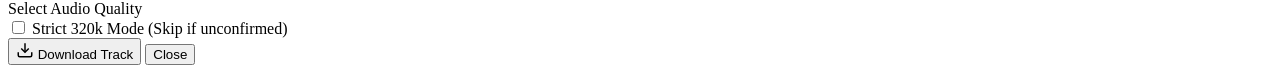
==== commit 7cd75f46: "feat: complete master upgrade with standalone song downloads, search hero, and premium glassmorphism" ====
--- a/app/static/index.html
+++ b/app/static/index.html
@@ -3,80 +3,156 @@
 <head>
   <meta charset="UTF-8" />
   <meta name="viewport" content="width=device-width, initial-scale=1.0" />
-  <title>MusicHub — Music Discovery & Download Manager</title>
+  <title>MusicHub — High Fidelity Music Discovery & Download Manager</title>
   <link rel="stylesheet" href="/static/css/app.css" />
-  <link rel="icon" href="data:image/svg+xml,<svg xmlns='http://www.w3.org/2000/svg' viewBox='0 0 24 24' fill='%2338bdf8'><path d='M12 3v10.55c-.59-.34-1.27-.55-2-.55-2.21 0-4 1.79-4 4s1.79 4 4 4 4-1.79 4-4V7h4V3h-6z'/></svg>" />
+  <link rel="icon" href="data:image/svg+xml,<svg xmlns='http://www.w3.org/2000/svg' viewBox='0 0 24 24' fill='%23d4af87'><path d='M12 3v10.55c-.59-.34-1.27-.55-2-.55-2.21 0-4 1.79-4 4s1.79 4 4 4 4-1.79 4-4V7h4V3h-6z'/></svg>" />
 </head>
 <body>
-  <!-- Header & Primary Nav -->
-  <header>
+  <!-- Ambient Backdrop Lighting Glows -->
+  <div class="ambient-glow glow-top"></div>
+  <div class="ambient-glow glow-bottom-right"></div>
+  <div class="ambient-glow glow-bottom-left"></div>
+
+  <!-- Header & Primary Glass Navigation -->
+  <header class="app-header">
     <div class="brand">
-      <svg width="28" height="28" viewBox="0 0 24 24" fill="currentColor">
-        <path d="M12 3v10.55c-.59-.34-1.27-.55-2-.55-2.21 0-4 1.79-4 4s1.79 4 4 4 4-1.79 4-4V7h4V3h-6z"/>
-      </svg>
-      MusicHub
+      <div class="brand-icon">
+        <svg width="22" height="22" viewBox="0 0 24 24" fill="none" stroke="currentColor" stroke-width="2" stroke-linecap="round" stroke-linejoin="round">
+          <path d="M9 18V5l12-2v13"></path>
+          <circle cx="6" cy="18" r="3"></circle>
+          <circle cx="18" cy="16" r="3"></circle>
+        </svg>
+      </div>
+      <span class="brand-name">MusicHub</span>
+      <span class="brand-tag">Lossless Master</span>
     </div>
-    <nav class="nav-tabs">
-      <button class="nav-btn active" data-tab="tab-search">
-        🔍 Discover & Search
+
+    <nav class="nav-glass-bar" role="navigation" aria-label="Main Navigation">
+      <button class="nav-btn active" data-tab="tab-search" id="navSearch">
+        <svg width="17" height="17" viewBox="0 0 24 24" fill="none" stroke="currentColor" stroke-width="2" stroke-linecap="round" stroke-linejoin="round">
+          <circle cx="11" cy="11" r="8"></circle>
+          <line x1="21" y1="21" x2="16.65" y2="16.65"></line>
+        </svg>
+        <span>Discover & Search</span>
       </button>
-      <button class="nav-btn" data-tab="tab-browse">
-        🌐 Browse Website
+
+      <button class="nav-btn" data-tab="tab-browse" id="navBrowse">
+        <svg width="17" height="17" viewBox="0 0 24 24" fill="none" stroke="currentColor" stroke-width="2" stroke-linecap="round" stroke-linejoin="round">
+          <circle cx="12" cy="12" r="10"></circle>
+          <line x1="2" y1="12" x2="22" y2="12"></line>
+          <path d="M12 2a15.3 15.3 0 0 1 4 10 15.3 15.3 0 0 1-4 10 15.3 15.3 0 0 1-4-10 15.3 15.3 0 0 1 4-10z"></path>
+        </svg>
+        <span>Browse Website</span>
       </button>
-      <button class="nav-btn" data-tab="tab-queue">
-        📥 Download Queue
-        <span class="badge" id="queueBadge" style="display: none;">0</span>
+
+      <button class="nav-btn" data-tab="tab-queue" id="navQueue">
+        <svg width="17" height="17" viewBox="0 0 24 24" fill="none" stroke="currentColor" stroke-width="2" stroke-linecap="round" stroke-linejoin="round">
+          <path d="M21 15v4a2 2 0 0 1-2 2H5a2 2 0 0 1-2-2v-4"></path>
+          <polyline points="7 10 12 15 17 10"></polyline>
+          <line x1="12" y1="15" x2="12" y2="3"></line>
+        </svg>
+        <span>Download Queue</span>
+        <span class="nav-badge" id="queueBadge" style="display: none;">0</span>
       </button>
-      <button class="nav-btn" data-tab="tab-history">
-        📜 History
+
+      <button class="nav-btn" data-tab="tab-history" id="navHistory">
+        <svg width="17" height="17" viewBox="0 0 24 24" fill="none" stroke="currentColor" stroke-width="2" stroke-linecap="round" stroke-linejoin="round">
+          <circle cx="12" cy="12" r="10"></circle>
+          <polyline points="12 6 12 12 16 14"></polyline>
+        </svg>
+        <span>History</span>
       </button>
-      <button class="nav-btn" data-tab="tab-settings">
-        ⚙️ Settings
+
+      <button class="nav-btn" data-tab="tab-settings" id="navSettings">
+        <svg width="17" height="17" viewBox="0 0 24 24" fill="none" stroke="currentColor" stroke-width="2" stroke-linecap="round" stroke-linejoin="round">
+          <circle cx="12" cy="12" r="3"></circle>
+          <path d="M19.4 15a1.65 1.65 0 0 0 .33 1.82l.06.06a2 2 0 0 1 0 2.83 2 2 0 0 1-2.83 0l-.06-.06a1.65 1.65 0 0 0-1.82-.33 1.65 1.65 0 0 0-1 1.51V21a2 2 0 0 1-2 2 2 2 0 0 1-2-2v-.09A1.65 1.65 0 0 0 9 19.4a1.65 1.65 0 0 0-1.82.33l-.06.06a2 2 0 0 1-2.83 0 2 2 0 0 1 0-2.83l.06-.06a1.65 1.65 0 0 0 .33-1.82 1.65 1.65 0 0 0-1.51-1H3a2 2 0 0 1-2-2 2 2 0 0 1 2-2h.09A1.65 1.65 0 0 0 4.6 9a1.65 1.65 0 0 0-.33-1.82l-.06-.06a2 2 0 0 1 0-2.83 2 2 0 0 1 2.83 0l.06.06a1.65 1.65 0 0 0 1.82.33H9a1.65 1.65 0 0 0 1-1.51V3a2 2 0 0 1 2-2 2 2 0 0 1 2 2v.09a1.65 1.65 0 0 0 1 1.51 1.65 1.65 0 0 0 1.82-.33l.06-.06a2 2 0 0 1 2.83 0 2 2 0 0 1 0 2.83l-.06.06a1.65 1.65 0 0 0-.33 1.82V9a1.65 1.65 0 0 0 1.51 1H21a2 2 0 0 1 2 2 2 2 0 0 1-2 2h-.09a1.65 1.65 0 0 0-1.51 1z"></path>
+        </svg>
+        <span>Settings</span>
       </button>
     </nav>
   </header>
 
-  <!-- Main Content Area -->
-  <main class="container">
+  <!-- Main Container -->
+  <main class="app-container">
     <!-- TAB 1: Search & Discover -->
-    <section id="tab-search" class="tab-pane active">
-      <div class="search-section">
-        <div class="search-bar">
-          <input 
-            type="text" 
-            id="searchInput" 
-            placeholder="Search movie, album, singer (e.g. Arijit Singh), composer, or song title..." 
-            value="Awarapan"
-          />
-          <button id="searchBtn" class="btn-primary">Search</button>
-        </div>
-        <div class="search-filters">
-          <label>Provider:
-            <select id="providerSelect">
-              <option value="">All Active Sources</option>
-              <option value="pagalnew" selected>PagalNew (Live Web)</option>
-              <option value="mock">Local Mock Provider</option>
-            </select>
-          </label>
-        </div>
-      </div>
-
-      <div class="cards-grid" id="resultsGrid">
-        <!-- Results populated dynamically via app.js -->
+    <section id="tab-search" class="tab-pane active" aria-labelledby="navSearch">
+      <div class="search-hero">
+        <h1 class="hero-title">Discover Music in High Fidelity</h1>
+        <p class="hero-subtitle">Search complete movie albums, singers, music directors, or standalone tracks with verified 320 kbps bitrate options.</p>
+
+        <div class="search-glass-card">
+          <div class="search-input-wrapper">
+            <svg class="search-field-icon" width="20" height="20" viewBox="0 0 24 24" fill="none" stroke="currentColor" stroke-width="2">
+              <circle cx="11" cy="11" r="8"></circle>
+              <line x1="21" y1="21" x2="16.65" y2="16.65"></line>
+            </svg>
+            <input 
+              type="text" 
+              id="searchInput" 
+              class="search-input"
+              placeholder="Search songs, albums, movies or artists..." 
+              value="Awarapan"
+              autocomplete="off"
+            />
+            <button id="searchClearInputBtn" class="search-input-clear" title="Clear input text" aria-label="Clear input text">&times;</button>
+          </div>
+
+          <div class="search-actions-row">
+            <div class="provider-pill-select">
+              <label for="providerSelect" class="provider-label">Source:</label>
+              <select id="providerSelect" class="glass-select">
+                <option value="">All Sources</option>
+                <option value="pagalnew" selected>PagalNew (Live Web)</option>
+                <option value="mock">Local Mock Provider</option>
+              </select>
+            </div>
+
+            <div class="search-buttons-group">
+              <button id="searchBtn" class="btn-primary">
+                <svg width="16" height="16" viewBox="0 0 24 24" fill="none" stroke="currentColor" stroke-width="2">
+                  <circle cx="11" cy="11" r="8"></circle>
+                  <line x1="21" y1="21" x2="16.65" y2="16.65"></line>
+                </svg>
+                Search
+              </button>
+              <button id="searchClearAllBtn" class="btn-secondary" title="Clear transient search results and reset search view">
+                <svg width="15" height="15" viewBox="0 0 24 24" fill="none" stroke="currentColor" stroke-width="2">
+                  <path d="M3 6h18"></path>
+                  <path d="M19 6v14a2 2 0 0 1-2 2H7a2 2 0 0 1-2-2V6m3 0V4a2 2 0 0 1 2-2h4a2 2 0 0 1 2 2v2"></path>
+                </svg>
+                Clear All
+              </button>
+            </div>
+          </div>
+        </div>
+      </div>
+
+      <!-- Results Grid -->
+      <div class="results-header-bar" id="resultsHeaderBar">
+        <h2 class="section-title" id="resultsTitle">Search Results</h2>
+        <span class="results-counter" id="resultsCount"></span>
+      </div>
+
+      <div class="cards-grid" id="resultsGrid" aria-live="polite">
+        <!-- Cards dynamically injected via app.js -->
       </div>
     </section>
 
     <!-- TAB 2: Browse Website (Direct Category & Year Explorer) -->
-    <section id="tab-browse" class="tab-pane">
-      <div class="browse-header-notice" style="background: var(--bg-secondary); border: 1px solid var(--border-color); border-radius: var(--radius-md); padding: 1rem 1.25rem; margin-bottom: 1.5rem; display: flex; align-items: center; justify-content: space-between; flex-wrap: wrap; gap: 1rem;">
-        <div>
-          <h3 style="font-size: 1.05rem; margin-bottom: 0.25rem; color: var(--text-main);">Direct Category & Album Explorer</h3>
-          <p style="font-size: 0.85rem; color: var(--text-muted); margin: 0;">
-            Browsing categories from PagalNew with real multi-page pagination. Click any album to inspect full tracklists and start batch downloads.
-          </p>
-        </div>
-        <a id="externalSiteLink" href="https://pagalnew.com" target="_blank" rel="noopener noreferrer" class="btn-secondary" style="white-space: nowrap; text-decoration: none;">
-          Open PagalNew ↗
+    <section id="tab-browse" class="tab-pane" aria-labelledby="navBrowse">
+      <div class="glass-card browse-notice-card">
+        <div class="notice-text">
+          <h3>PagalNew Live Category Explorer</h3>
+          <p>Browse official categories and archive pages with real multi-page pagination. Open complete movie albums or download standalone songs with full metadata preservation.</p>
+        </div>
+        <a id="externalSiteLink" href="https://pagalnew.com" target="_blank" rel="noopener noreferrer" class="btn-secondary external-link">
+          Open PagalNew
+          <svg width="14" height="14" viewBox="0 0 24 24" fill="none" stroke="currentColor" stroke-width="2">
+            <path d="M18 13v6a2 2 0 0 1-2 2H5a2 2 0 0 1-2-2V8a2 2 0 0 1 2-2h6"></path>
+            <polyline points="15 3 21 3 21 9"></polyline>
+            <line x1="10" y1="14" x2="21" y2="3"></line>
+          </svg>
         </a>
       </div>
 
@@ -86,185 +162,264 @@
         <button class="chip-btn" data-category="bollywood-tracks">Bollywood Trending</button>
         <button class="chip-btn" data-category="indipop">Hindi Pop / Indipop</button>
         <button class="chip-btn" data-category="punjabi">Punjabi Mp3</button>
-        <button class="chip-btn" data-category="haryanvi">Haryanvi Songs</button>
-        <button class="chip-btn" data-category="bhojpuri">Bhojpuri Tracks</button>
-      </div>
-
-      <div class="cards-grid" id="browseGrid">
+        <button class="chip-btn" data-category="haryanvi">Haryanvi</button>
+        <button class="chip-btn" data-category="bhojpuri">Bhojpuri</button>
+      </div>
+
+      <div class="cards-grid" id="browseGrid" aria-live="polite">
         <!-- Rendered via app.js -->
       </div>
 
       <!-- Real Pagination Bar -->
       <div class="pagination-bar" id="browsePagination" style="display: none;">
-        <button id="browsePrevBtn" class="btn-secondary" disabled>← Previous</button>
-        <span id="browsePageIndicator" class="page-indicator">Page 1</span>
-        <button id="browseNextBtn" class="btn-secondary">Next →</button>
+        <button id="browsePrevBtn" class="btn-secondary pagination-btn" disabled>
+          <svg width="16" height="16" viewBox="0 0 24 24" fill="none" stroke="currentColor" stroke-width="2"><polyline points="15 18 9 12 15 6"></polyline></svg>
+          Previous
+        </button>
+        <div class="page-indicator" id="browsePageIndicator">Page 1</div>
+        <button id="browseNextBtn" class="btn-secondary pagination-btn">
+          Next
+          <svg width="16" height="16" viewBox="0 0 24 24" fill="none" stroke="currentColor" stroke-width="2"><polyline points="9 18 15 12 9 6"></polyline></svg>
+        </button>
       </div>
     </section>
 
-    <!-- TAB 3: Download Queue -->
-    <section id="tab-queue" class="tab-pane">
-      <div class="queue-summary">
+    <!-- TAB 3: Download Queue (Premium Control Centre) -->
+    <section id="tab-queue" class="tab-pane" aria-labelledby="navQueue">
+      <div class="queue-overview-grid">
         <div class="stat-card">
+          <div class="stat-icon icon-active">
+            <svg width="20" height="20" viewBox="0 0 24 24" fill="none" stroke="currentColor" stroke-width="2"><polyline points="7 10 12 15 17 10"></polyline><line x1="12" y1="15" x2="12" y2="3"></line></svg>
+          </div>
           <div class="stat-value" id="statActive">0</div>
-          <div class="stat-label">Active Downloads</div>
-        </div>
+          <div class="stat-label">Active Transfers</div>
+        </div>
+
         <div class="stat-card">
+          <div class="stat-icon icon-queued">
+            <svg width="20" height="20" viewBox="0 0 24 24" fill="none" stroke="currentColor" stroke-width="2"><circle cx="12" cy="12" r="10"></circle><polyline points="12 6 12 12 16 14"></polyline></svg>
+          </div>
           <div class="stat-value" id="statQueued">0</div>
-          <div class="stat-label">Queued Tasks</div>
-        </div>
+          <div class="stat-label">Queued</div>
+        </div>
+
         <div class="stat-card">
+          <div class="stat-icon icon-paused">
+            <svg width="20" height="20" viewBox="0 0 24 24" fill="none" stroke="currentColor" stroke-width="2"><rect x="6" y="4" width="4" height="16"></rect><rect x="14" y="4" width="4" height="16"></rect></svg>
+          </div>
           <div class="stat-value" id="statPaused">0</div>
           <div class="stat-label">Paused</div>
         </div>
+
         <div class="stat-card">
+          <div class="stat-icon icon-completed">
+            <svg width="20" height="20" viewBox="0 0 24 24" fill="none" stroke="currentColor" stroke-width="2"><path d="M22 11.08V12a10 10 0 1 1-5.93-9.14"></path><polyline points="22 4 12 14.01 9 11.01"></polyline></svg>
+          </div>
           <div class="stat-value" id="statCompleted">0</div>
           <div class="stat-label">Completed</div>
         </div>
+
         <div class="stat-card">
+          <div class="stat-icon icon-failed">
+            <svg width="20" height="20" viewBox="0 0 24 24" fill="none" stroke="currentColor" stroke-width="2"><circle cx="12" cy="12" r="10"></circle><line x1="15" y1="9" x2="9" y2="15"></line><line x1="9" y1="9" x2="15" y2="15"></line></svg>
+          </div>
           <div class="stat-value" id="statFailed">0</div>
           <div class="stat-label">Failed / Skipped</div>
         </div>
       </div>
 
-      <div class="actions-toolbar">
-        <div class="toolbar-group">
-          <button id="pauseAllBtn" class="btn-secondary" title="Pause all active and queued downloads">⏸ Pause All</button>
-          <button id="resumeAllBtn" class="btn-primary" title="Resume all paused downloads">▶ Resume All</button>
-          <button id="cancelAllBtn" class="btn-outline-danger" title="Cancel all active and queued downloads">⏹ Cancel All</button>
-        </div>
-        <div class="toolbar-divider"></div>
-        <div class="toolbar-group">
-          <button id="clearPendingBtn" class="btn-secondary" style="font-size: 0.8rem;">Clear Pending</button>
-          <button id="clearCompletedQueueBtn" class="btn-secondary" style="font-size: 0.8rem;">Clear Completed</button>
-          <button id="clearFailedQueueBtn" class="btn-outline-danger" style="font-size: 0.8rem;">Clear Failed</button>
-        </div>
-      </div>
-
-      <div class="task-list" id="queueTaskList">
+      <div class="queue-toolbar-card">
+        <div class="toolbar-title-group">
+          <h3>Download Tasks</h3>
+          <span class="subtext">Polite asynchronous queue respecting concurrency limit</span>
+        </div>
+
+        <div class="toolbar-controls-cluster">
+          <div class="toolbar-group">
+            <button id="pauseAllBtn" class="btn-secondary btn-sm" title="Pause all active and queued downloads">
+              <svg width="14" height="14" viewBox="0 0 24 24" fill="none" stroke="currentColor" stroke-width="2"><rect x="6" y="4" width="4" height="16"></rect><rect x="14" y="4" width="4" height="16"></rect></svg>
+              Pause All
+            </button>
+            <button id="resumeAllBtn" class="btn-primary btn-sm" title="Resume all paused downloads">
+              <svg width="14" height="14" viewBox="0 0 24 24" fill="currentColor"><polygon points="5 3 19 12 5 21 5 3"></polygon></svg>
+              Resume All
+            </button>
+            <button id="cancelAllBtn" class="btn-outline-danger btn-sm" title="Cancel active and queued downloads">
+              <svg width="14" height="14" viewBox="0 0 24 24" fill="none" stroke="currentColor" stroke-width="2"><rect x="3" y="3" width="18" height="18" rx="2" ry="2"></rect></svg>
+              Cancel All
+            </button>
+          </div>
+
+          <div class="toolbar-divider"></div>
+
+          <div class="toolbar-group">
+            <button id="clearPendingBtn" class="btn-ghost btn-xs">Clear Pending</button>
+            <button id="clearCompletedQueueBtn" class="btn-ghost btn-xs">Clear Completed</button>
+            <button id="clearFailedQueueBtn" class="btn-ghost-danger btn-xs">Clear Failed</button>
+          </div>
+        </div>
+      </div>
+
+      <div class="task-list" id="queueTaskList" aria-live="polite">
         <!-- Download tasks dynamically rendered -->
       </div>
     </section>
 
     <!-- TAB 4: History -->
-    <section id="tab-history" class="tab-pane">
-      <div class="actions-toolbar">
-        <h2>Download History</h2>
-        <button id="clearHistoryBtn" class="btn-outline-danger">Clear History Records</button>
-      </div>
-
-      <div style="background: var(--bg-secondary); border: 1px solid var(--border-color); border-radius: var(--radius-md); overflow-x: auto;">
-        <table class="tracklist-table" style="width: 100%;">
-          <thead>
-            <tr>
-              <th>Title</th>
-              <th>Artist</th>
-              <th>Album</th>
-              <th>Bitrate</th>
-              <th>Saved Location</th>
-            </tr>
-          </thead>
-          <tbody id="historyTbody">
-            <!-- Rendered via app.js -->
-          </tbody>
-        </table>
+    <section id="tab-history" class="tab-pane" aria-labelledby="navHistory">
+      <div class="glass-card table-panel">
+        <div class="panel-header">
+          <div>
+            <h2>Persistent Download History</h2>
+            <p class="subtext">Stored in SQLite database. Clearing history records will not remove downloaded MP3 files from your disk.</p>
+          </div>
+          <button id="clearHistoryBtn" class="btn-outline-danger btn-sm">Clear History Records</button>
+        </div>
+
+        <div class="table-container">
+          <table class="glass-table">
+            <thead>
+              <tr>
+                <th>Title</th>
+                <th>Artist / Singer</th>
+                <th>Album</th>
+                <th>Bitrate</th>
+                <th>Saved Path</th>
+              </tr>
+            </thead>
+            <tbody id="historyTbody">
+              <!-- Rendered via app.js -->
+            </tbody>
+          </table>
+        </div>
       </div>
     </section>
 
-    <!-- TAB 5: Settings & Health -->
-    <section id="tab-settings" class="tab-pane">
-      <div class="settings-box">
-        <h2 style="margin-bottom: 1.25rem;">Storage & Provider Settings</h2>
-        
-        <div class="form-group">
-          <label for="settingDownloadDir">Root Music Download Directory</label>
-          <div style="display: flex; gap: 0.5rem; align-items: center;">
-            <input type="text" id="settingDownloadDir" class="form-control" style="flex: 1;" />
-            <button type="button" id="browseFolderBtn" class="btn-secondary" style="white-space: nowrap; height: 38px;">
-              📁 Browse Folder
-            </button>
-          </div>
-          <small id="settingFolderError" style="color: var(--danger); display: none; margin-top: 0.35rem; font-weight: 500;"></small>
-          <small style="color: var(--text-muted); display: block; margin-top: 0.25rem;">Organised automatically by Album folder: <code>&lt;download_dir&gt;\&lt;Album Title&gt;\&lt;Song Title.mp3&gt;</code></small>
-        </div>
-
-        <div class="form-group">
-          <label for="settingPagalnewUrl">PagalNew Base Domain URL</label>
-          <input type="text" id="settingPagalnewUrl" class="form-control" />
-          <small style="color: var(--text-muted);">Centralised domain configuration. Note: If changing domain, revalidate website structure and endpoints.</small>
-        </div>
-
-        <div class="form-group">
-          <label>Max Concurrent Downloads: <span id="settingConcurrencyVal">3</span></label>
-          <input type="range" id="settingConcurrency" min="1" max="10" value="3" style="width: 100%;" />
-        </div>
-
-        <div class="form-group" style="display: flex; align-items: center; gap: 0.5rem;">
-          <input type="checkbox" id="settingStrict320k" />
-          <label for="settingStrict320k" style="margin-bottom: 0; cursor: pointer;">Strict 320 kbps Mode (Skip tracks without confirmed 320 kbps option)</label>
-        </div>
-
-        <button id="saveSettingsBtn" class="btn-primary" style="margin-top: 1rem;">Save Settings</button>
-
-        <hr style="border: 0; border-top: 1px solid var(--border-color); margin: 2rem 0;" />
-
-        <h3 style="margin-bottom: 0.75rem;">Source Diagnostics & Latency</h3>
-        <table class="tracklist-table" style="width: 100%;">
-          <thead>
-            <tr>
-              <th>Provider</th>
-              <th>Status</th>
-              <th>Latency</th>
-              <th>Notes</th>
-            </tr>
-          </thead>
-          <tbody id="diagTbody">
-            <!-- Diagnostics populated here -->
-          </tbody>
-        </table>
+    <!-- TAB 5: Settings & Diagnostics -->
+    <section id="tab-settings" class="tab-pane" aria-labelledby="navSettings">
+      <div class="glass-card settings-panel">
+        <div class="panel-header">
+          <h2>Storage & Application Settings</h2>
+          <p class="subtext">Configure your target music library directory, website provider endpoints, and quality policies.</p>
+        </div>
+
+        <div class="settings-form">
+          <div class="form-group">
+            <label for="settingDownloadDir">Root Music Download Directory</label>
+            <div class="input-with-button">
+              <input type="text" id="settingDownloadDir" class="glass-input" />
+              <button type="button" id="browseFolderBtn" class="btn-secondary" title="Open native Windows folder dialog">
+                <svg width="16" height="16" viewBox="0 0 24 24" fill="none" stroke="currentColor" stroke-width="2">
+                  <path d="M22 19a2 2 0 0 1-2 2H4a2 2 0 0 1-2-2V5a2 2 0 0 1 2-2h5l2 3h9a2 2 0 0 1 2 2z"></path>
+                </svg>
+                Browse Folder
+              </button>
+            </div>
+            <div id="settingFolderError" class="form-error-msg" style="display: none;"></div>
+            <span class="field-hint">Organised automatically by Album folder: <code>&lt;download_dir&gt;\&lt;Album Title&gt;\&lt;Song Title.mp3&gt;</code></span>
+          </div>
+
+          <div class="form-group">
+            <label for="settingPagalnewUrl">PagalNew Base Domain URL</label>
+            <input type="text" id="settingPagalnewUrl" class="glass-input" />
+            <span class="field-hint">Centralised domain configuration. Updating this dynamically updates SSRF domain security whitelists.</span>
+          </div>
+
+          <div class="form-group">
+            <div class="slider-header">
+              <label for="settingConcurrency">Maximum Concurrent Downloads</label>
+              <span class="slider-badge" id="settingConcurrencyVal">3</span>
+            </div>
+            <input type="range" id="settingConcurrency" class="glass-range" min="1" max="10" value="3" />
+            <span class="field-hint">Polite concurrent connection ceiling preventing remote server throttling.</span>
+          </div>
+
+          <div class="form-group checkbox-group">
+            <label class="custom-checkbox-label">
+              <input type="checkbox" id="settingStrict320k" class="custom-checkbox" />
+              <span class="checkbox-box"></span>
+              <span class="checkbox-text">
+                <strong>Strict 320 kbps Mode</strong>
+                <small>Automatically skip tracks where the provider only offers lower bitrates (e.g., 128 kbps).</small>
+              </span>
+            </label>
+          </div>
+
+          <div class="form-actions">
+            <button id="saveSettingsBtn" class="btn-primary">Save Settings</button>
+          </div>
+        </div>
+
+        <div class="settings-divider"></div>
+
+        <div class="diagnostics-section">
+          <h3>Source Provider Diagnostics & Health</h3>
+          <p class="subtext">Live connectivity testing and round-trip response latency for configured music providers.</p>
+
+          <div class="table-container">
+            <table class="glass-table">
+              <thead>
+                <tr>
+                  <th>Provider</th>
+                  <th>Status</th>
+                  <th>Latency</th>
+                  <th>Operational Message</th>
+                </tr>
+              </thead>
+              <tbody id="diagTbody">
+                <!-- Diagnostics populated here -->
+              </tbody>
+            </table>
+          </div>
+        </div>
       </div>
     </section>
   </main>
 
-  <!-- Album Details & Batch Modal -->
-  <div class="modal-overlay" id="albumModal">
-    <div class="modal-content">
-      <div class="modal-header">
-        <button class="modal-close" id="modalClose">&times;</button>
-        <img id="modalCover" class="modal-cover" src="" alt="Album Artwork" />
-        <div class="modal-meta">
-          <h2 id="modalTitle" style="font-size: 1.5rem; margin-bottom: 0.25rem;"></h2>
-          <div id="modalArtists" style="color: var(--text-muted); font-size: 0.95rem; margin-bottom: 0.25rem;"></div>
-          <div id="modalComposer" style="color: var(--text-muted); font-size: 0.9rem; margin-bottom: 0.25rem;"></div>
-          <div id="modalStarcast" style="color: var(--text-muted); font-size: 0.85rem; margin-bottom: 0.25rem;"></div>
-          <div id="modalYear" style="color: var(--accent-primary); font-size: 0.85rem; font-weight: 600;"></div>
-        </div>
-      </div>
-
-      <div style="display: flex; justify-content: space-between; align-items: center; margin-bottom: 1rem; flex-wrap: wrap; gap: 0.5rem;">
-        <div style="display: flex; align-items: center; gap: 0.75rem;">
-          <label style="font-size: 0.9rem;">Audio Quality:
-            <select id="qualitySelectModal" style="background: var(--bg-tertiary); color: var(--text-main); border: 1px solid var(--border-color); border-radius: var(--radius-sm); padding: 0.35rem 0.6rem;">
+  <!-- MODAL 1: Album Details & Batch Download Inspector -->
+  <div class="modal-overlay" id="albumModal" role="dialog" aria-modal="true" aria-labelledby="modalAlbumTitle">
+    <div class="modal-glass-container">
+      <button class="modal-close-btn" id="modalClose" aria-label="Close album modal">&times;</button>
+      
+      <div class="modal-hero">
+        <img id="modalCover" class="modal-hero-cover" src="" alt="Album Artwork" />
+        <div class="modal-hero-meta">
+          <div class="modal-type-badge">Full Album Release</div>
+          <h2 id="modalAlbumTitle" class="modal-title"></h2>
+          <div id="modalArtists" class="modal-artists"></div>
+          <div id="modalComposer" class="modal-meta-row"></div>
+          <div id="modalStarcast" class="modal-meta-row"></div>
+          <div id="modalYear" class="modal-year-badge"></div>
+        </div>
+      </div>
+
+      <div class="modal-toolbar">
+        <div class="modal-quality-group">
+          <label for="qualitySelectModal">Quality:
+            <select id="qualitySelectModal" class="glass-select-sm">
               <option value="320" selected>Prefer 320 kbps (Highest Quality)</option>
               <option value="128">128 kbps (Standard Quality)</option>
             </select>
           </label>
-          <label style="font-size: 0.85rem; display: flex; align-items: center; gap: 0.35rem; cursor: pointer;">
-            <input type="checkbox" id="strict320kModal" /> Strict 320k Only
+          <label class="custom-checkbox-label modal-checkbox">
+            <input type="checkbox" id="strict320kModal" class="custom-checkbox" />
+            <span class="checkbox-box"></span>
+            <span class="checkbox-text">Strict 320k Only</span>
           </label>
         </div>
+
         <button id="batchDownloadBtn" class="btn-primary">Download Selected (0)</button>
       </div>
 
-      <div style="max-height: 380px; overflow-y: auto;">
-        <table class="tracklist-table">
+      <div class="modal-tracklist-scroll">
+        <table class="glass-table tracklist-table">
           <thead>
             <tr>
-              <th style="width: 30px;"><input type="checkbox" id="selectAllCheckbox" checked /></th>
-              <th>#</th>
-              <th>Title / Singers</th>
+              <th style="width: 38px;"><input type="checkbox" id="selectAllCheckbox" checked /></th>
+              <th style="width: 38px;">#</th>
+              <th>Track Title & Artists</th>
               <th>Available Bitrates</th>
-              <th>Action</th>
+              <th style="text-align: right;">Action</th>
             </tr>
           </thead>
           <tbody id="tracklistTbody">
@@ -275,6 +430,54 @@
     </div>
   </div>
 
+  <!-- MODAL 2: Individual Song Details & Download -->
+  <div class="modal-overlay" id="songModal" role="dialog" aria-modal="true" aria-labelledby="songModalTitle">
+    <div class="modal-glass-container modal-song-container">
+      <button class="modal-close-btn" id="songModalClose" aria-label="Close song modal">&times;</button>
+      
+      <div class="song-modal-body">
+        <div class="song-modal-left">
+          <img id="songModalCover" class="song-modal-cover" src="" alt="Song Artwork" />
+        </div>
+
+        <div class="song-modal-right">
+          <div class="modal-type-badge badge-song">Standalone Song</div>
+          <h2 id="songModalTitle" class="modal-title"></h2>
+          <div id="songModalArtists" class="modal-artists"></div>
+          <div id="songModalAlbum" class="song-album-info"></div>
+          <div id="songModalComposer" class="modal-meta-row"></div>
+
+          <div class="song-quality-picker">
+            <label class="section-label">Select Audio Quality</label>
+            <div id="songQualitiesList" class="quality-options-cluster">
+              <!-- Dynamically populated bitrates -->
+            </div>
+          </div>
+
+          <div class="song-strict-toggle">
+            <label class="custom-checkbox-label">
+              <input type="checkbox" id="songStrict320k" class="custom-checkbox" />
+              <span class="checkbox-box"></span>
+              <span class="checkbox-text">Strict 320k Mode (Skip if unconfirmed)</span>
+            </label>
+          </div>
+
+          <div class="song-actions-row">
+            <button id="songDownloadBtn" class="btn-primary btn-large">
+              <svg width="18" height="18" viewBox="0 0 24 24" fill="none" stroke="currentColor" stroke-width="2">
+                <path d="M21 15v4a2 2 0 0 1-2 2H5a2 2 0 0 1-2-2v-4"></path>
+                <polyline points="7 10 12 15 17 10"></polyline>
+                <line x1="12" y1="15" x2="12" y2="3"></line>
+              </svg>
+              Download Track
+            </button>
+            <button id="songCancelBtn" class="btn-secondary">Close</button>
+          </div>
+        </div>
+      </div>
+    </div>
+  </div>
+
   <script src="/static/js/app.js"></script>
 </body>
 </html>
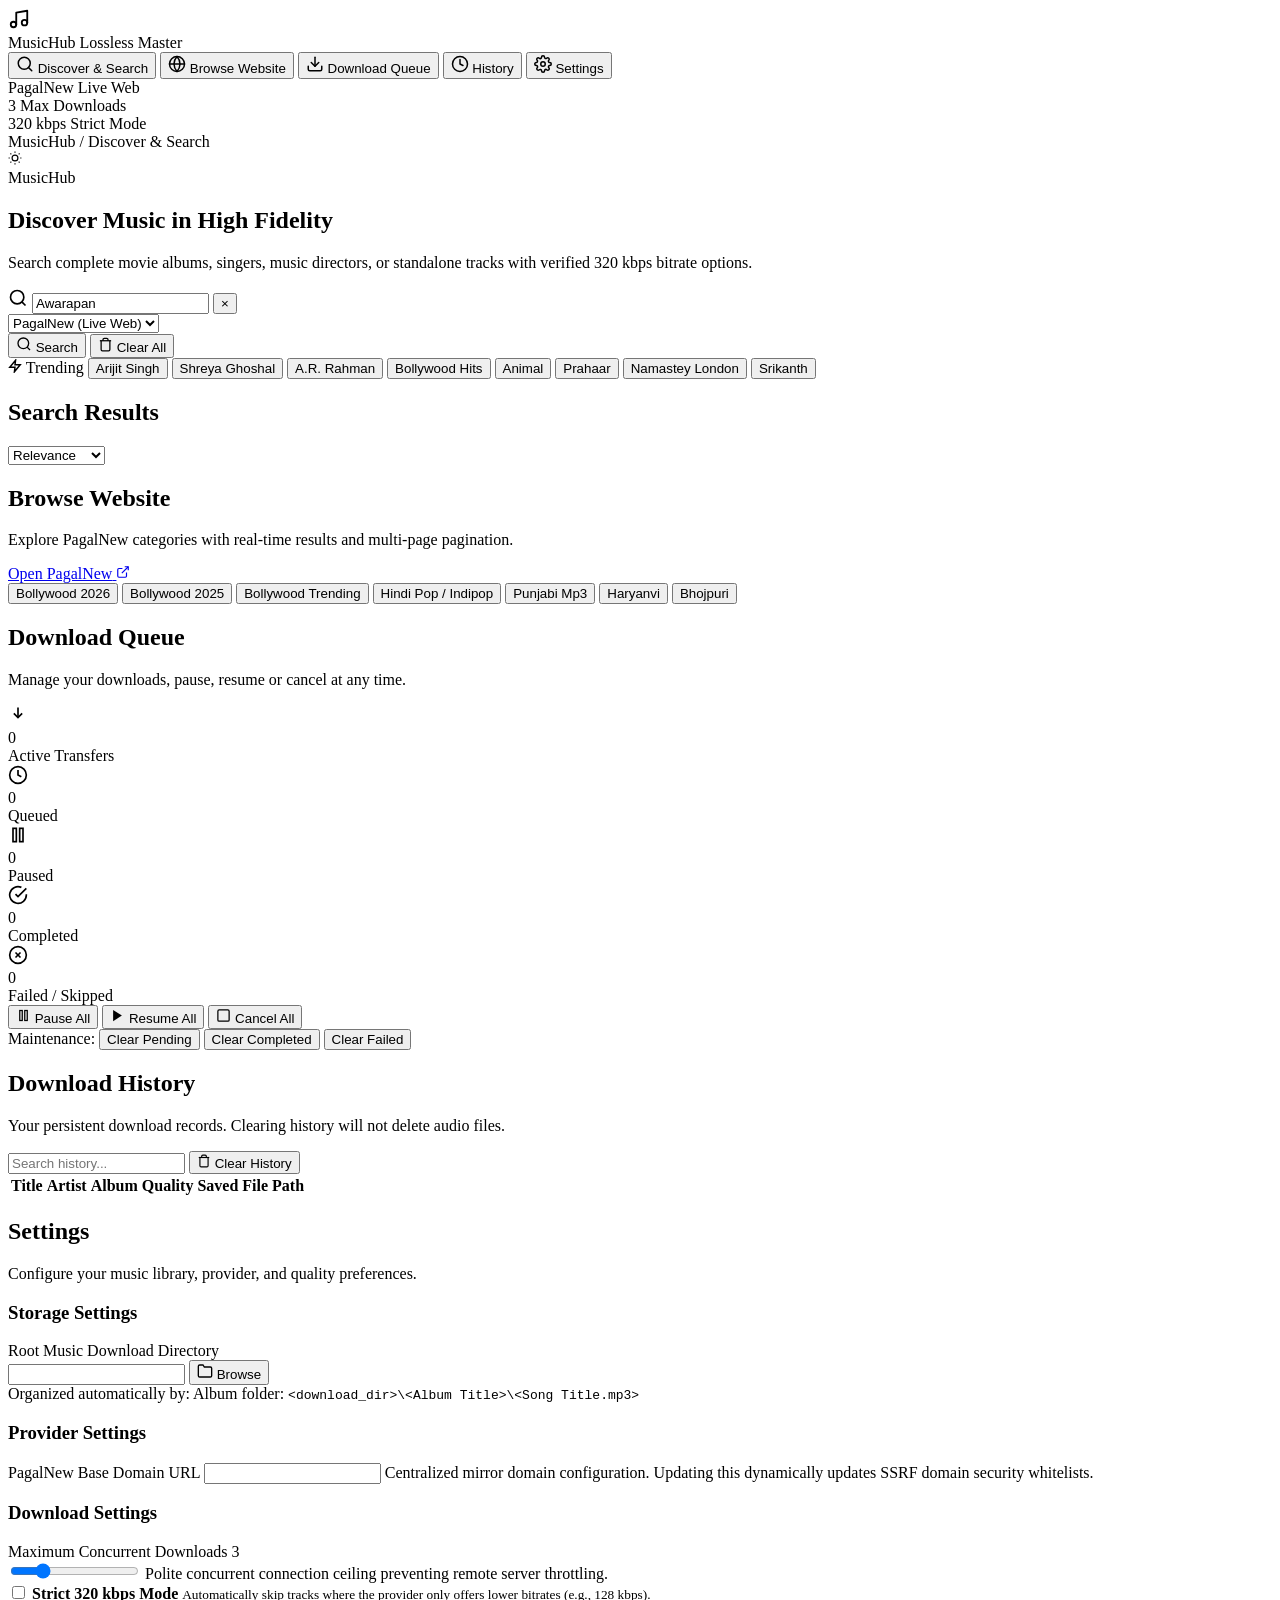
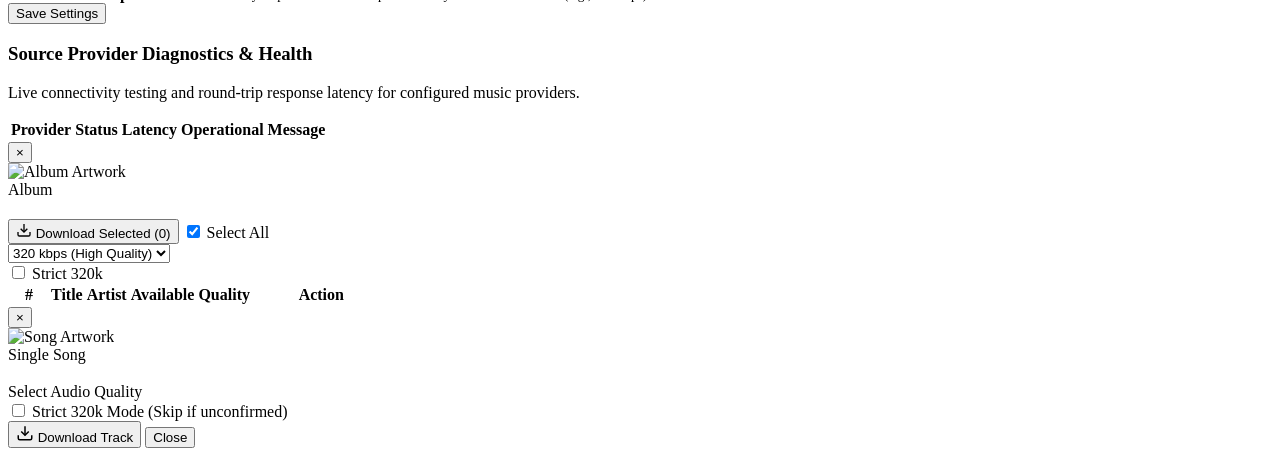
==== commit c93bfc13: "fix: persist settings and improve download integrity" ====
--- a/app/static/index.html
+++ b/app/static/index.html
@@ -5,421 +5,536 @@
   <meta name="viewport" content="width=device-width, initial-scale=1.0" />
   <title>MusicHub — High Fidelity Music Discovery & Download Manager</title>
   <link rel="stylesheet" href="/static/css/app.css" />
-  <link rel="icon" href="data:image/svg+xml,<svg xmlns='http://www.w3.org/2000/svg' viewBox='0 0 24 24' fill='%23d4af87'><path d='M12 3v10.55c-.59-.34-1.27-.55-2-.55-2.21 0-4 1.79-4 4s1.79 4 4 4 4-1.79 4-4V7h4V3h-6z'/></svg>" />
+  <link rel="icon" href="data:image/svg+xml,<svg xmlns='http://www.w3.org/2000/svg' viewBox='0 0 24 24' fill='%23d8b58a'><path d='M12 3v10.55c-.59-.34-1.27-.55-2-.55-2.21 0-4 1.79-4 4s1.79 4 4 4 4-1.79 4-4V7h4V3h-6z'/></svg>" />
 </head>
 <body>
-  <!-- Ambient Backdrop Lighting Glows -->
-  <div class="ambient-glow glow-top"></div>
-  <div class="ambient-glow glow-bottom-right"></div>
-  <div class="ambient-glow glow-bottom-left"></div>
-
-  <!-- Header & Primary Glass Navigation -->
-  <header class="app-header">
-    <div class="brand">
-      <div class="brand-icon">
-        <svg width="22" height="22" viewBox="0 0 24 24" fill="none" stroke="currentColor" stroke-width="2" stroke-linecap="round" stroke-linejoin="round">
-          <path d="M9 18V5l12-2v13"></path>
-          <circle cx="6" cy="18" r="3"></circle>
-          <circle cx="18" cy="16" r="3"></circle>
-        </svg>
+  <!-- Ambient Backdrop Image with Atmospheric Gradient Overlay -->
+  <div class="ambient-backdrop" aria-hidden="true"></div>
+
+  <!-- Main Desktop Layout (Sidebar + Content Workspace) -->
+  <div class="app-layout">
+    <!-- Refined Vertical Sidebar Navigation -->
+    <aside class="app-sidebar" role="navigation" aria-label="Sidebar Navigation">
+      <!-- Brand & Master Badge -->
+      <div class="sidebar-brand">
+        <div class="brand-icon-box">
+          <svg width="22" height="22" viewBox="0 0 24 24" fill="none" stroke="currentColor" stroke-width="2" stroke-linecap="round" stroke-linejoin="round">
+            <path d="M9 18V5l12-2v13"></path>
+            <circle cx="6" cy="18" r="3"></circle>
+            <circle cx="18" cy="16" r="3"></circle>
+          </svg>
+        </div>
+        <div class="brand-text-col">
+          <span class="brand-title">MusicHub</span>
+          <span class="brand-sub">Lossless Master</span>
+        </div>
       </div>
-      <span class="brand-name">MusicHub</span>
-      <span class="brand-tag">Lossless Master</span>
-    </div>
-
-    <nav class="nav-glass-bar" role="navigation" aria-label="Main Navigation">
-      <button class="nav-btn active" data-tab="tab-search" id="navSearch">
-        <svg width="17" height="17" viewBox="0 0 24 24" fill="none" stroke="currentColor" stroke-width="2" stroke-linecap="round" stroke-linejoin="round">
-          <circle cx="11" cy="11" r="8"></circle>
-          <line x1="21" y1="21" x2="16.65" y2="16.65"></line>
-        </svg>
-        <span>Discover & Search</span>
-      </button>
-
-      <button class="nav-btn" data-tab="tab-browse" id="navBrowse">
-        <svg width="17" height="17" viewBox="0 0 24 24" fill="none" stroke="currentColor" stroke-width="2" stroke-linecap="round" stroke-linejoin="round">
-          <circle cx="12" cy="12" r="10"></circle>
-          <line x1="2" y1="12" x2="22" y2="12"></line>
-          <path d="M12 2a15.3 15.3 0 0 1 4 10 15.3 15.3 0 0 1-4 10 15.3 15.3 0 0 1-4-10 15.3 15.3 0 0 1 4-10z"></path>
-        </svg>
-        <span>Browse Website</span>
-      </button>
-
-      <button class="nav-btn" data-tab="tab-queue" id="navQueue">
-        <svg width="17" height="17" viewBox="0 0 24 24" fill="none" stroke="currentColor" stroke-width="2" stroke-linecap="round" stroke-linejoin="round">
-          <path d="M21 15v4a2 2 0 0 1-2 2H5a2 2 0 0 1-2-2v-4"></path>
-          <polyline points="7 10 12 15 17 10"></polyline>
-          <line x1="12" y1="15" x2="12" y2="3"></line>
-        </svg>
-        <span>Download Queue</span>
-        <span class="nav-badge" id="queueBadge" style="display: none;">0</span>
-      </button>
-
-      <button class="nav-btn" data-tab="tab-history" id="navHistory">
-        <svg width="17" height="17" viewBox="0 0 24 24" fill="none" stroke="currentColor" stroke-width="2" stroke-linecap="round" stroke-linejoin="round">
-          <circle cx="12" cy="12" r="10"></circle>
-          <polyline points="12 6 12 12 16 14"></polyline>
-        </svg>
-        <span>History</span>
-      </button>
-
-      <button class="nav-btn" data-tab="tab-settings" id="navSettings">
-        <svg width="17" height="17" viewBox="0 0 24 24" fill="none" stroke="currentColor" stroke-width="2" stroke-linecap="round" stroke-linejoin="round">
-          <circle cx="12" cy="12" r="3"></circle>
-          <path d="M19.4 15a1.65 1.65 0 0 0 .33 1.82l.06.06a2 2 0 0 1 0 2.83 2 2 0 0 1-2.83 0l-.06-.06a1.65 1.65 0 0 0-1.82-.33 1.65 1.65 0 0 0-1 1.51V21a2 2 0 0 1-2 2 2 2 0 0 1-2-2v-.09A1.65 1.65 0 0 0 9 19.4a1.65 1.65 0 0 0-1.82.33l-.06.06a2 2 0 0 1-2.83 0 2 2 0 0 1 0-2.83l.06-.06a1.65 1.65 0 0 0 .33-1.82 1.65 1.65 0 0 0-1.51-1H3a2 2 0 0 1-2-2 2 2 0 0 1 2-2h.09A1.65 1.65 0 0 0 4.6 9a1.65 1.65 0 0 0-.33-1.82l-.06-.06a2 2 0 0 1 0-2.83 2 2 0 0 1 2.83 0l.06.06a1.65 1.65 0 0 0 1.82.33H9a1.65 1.65 0 0 0 1-1.51V3a2 2 0 0 1 2-2 2 2 0 0 1 2 2v.09a1.65 1.65 0 0 0 1 1.51 1.65 1.65 0 0 0 1.82-.33l.06-.06a2 2 0 0 1 2.83 0 2 2 0 0 1 0 2.83l-.06.06a1.65 1.65 0 0 0-.33 1.82V9a1.65 1.65 0 0 0 1.51 1H21a2 2 0 0 1 2 2 2 2 0 0 1-2 2h-.09a1.65 1.65 0 0 0-1.51 1z"></path>
-        </svg>
-        <span>Settings</span>
-      </button>
-    </nav>
-  </header>
-
-  <!-- Main Container -->
-  <main class="app-container">
-    <!-- TAB 1: Search & Discover -->
-    <section id="tab-search" class="tab-pane active" aria-labelledby="navSearch">
-      <div class="search-hero">
-        <h1 class="hero-title">Discover Music in High Fidelity</h1>
-        <p class="hero-subtitle">Search complete movie albums, singers, music directors, or standalone tracks with verified 320 kbps bitrate options.</p>
-
-        <div class="search-glass-card">
-          <div class="search-input-wrapper">
-            <svg class="search-field-icon" width="20" height="20" viewBox="0 0 24 24" fill="none" stroke="currentColor" stroke-width="2">
-              <circle cx="11" cy="11" r="8"></circle>
-              <line x1="21" y1="21" x2="16.65" y2="16.65"></line>
+
+      <!-- Navigation Tabs -->
+      <nav class="sidebar-nav">
+        <button class="nav-btn active" data-tab="tab-search" id="navSearch">
+          <svg width="18" height="18" viewBox="0 0 24 24" fill="none" stroke="currentColor" stroke-width="2" stroke-linecap="round" stroke-linejoin="round">
+            <circle cx="11" cy="11" r="8"></circle>
+            <line x1="21" y1="21" x2="16.65" y2="16.65"></line>
+          </svg>
+          <span>Discover & Search</span>
+        </button>
+
+        <button class="nav-btn" data-tab="tab-browse" id="navBrowse">
+          <svg width="18" height="18" viewBox="0 0 24 24" fill="none" stroke="currentColor" stroke-width="2" stroke-linecap="round" stroke-linejoin="round">
+            <circle cx="12" cy="12" r="10"></circle>
+            <line x1="2" y1="12" x2="22" y2="12"></line>
+            <path d="M12 2a15.3 15.3 0 0 1 4 10 15.3 15.3 0 0 1-4 10 15.3 15.3 0 0 1-4-10 15.3 15.3 0 0 1 4-10z"></path>
+          </svg>
+          <span>Browse Website</span>
+        </button>
+
+        <button class="nav-btn" data-tab="tab-queue" id="navQueue">
+          <svg width="18" height="18" viewBox="0 0 24 24" fill="none" stroke="currentColor" stroke-width="2" stroke-linecap="round" stroke-linejoin="round">
+            <path d="M21 15v4a2 2 0 0 1-2 2H5a2 2 0 0 1-2-2v-4"></path>
+            <polyline points="7 10 12 15 17 10"></polyline>
+            <line x1="12" y1="15" x2="12" y2="3"></line>
+          </svg>
+          <span>Download Queue</span>
+          <span class="nav-badge" id="queueBadge" style="display: none;">0</span>
+        </button>
+
+        <button class="nav-btn" data-tab="tab-history" id="navHistory">
+          <svg width="18" height="18" viewBox="0 0 24 24" fill="none" stroke="currentColor" stroke-width="2" stroke-linecap="round" stroke-linejoin="round">
+            <circle cx="12" cy="12" r="10"></circle>
+            <polyline points="12 6 12 12 16 14"></polyline>
+          </svg>
+          <span>History</span>
+        </button>
+
+        <button class="nav-btn" data-tab="tab-settings" id="navSettings">
+          <svg width="18" height="18" viewBox="0 0 24 24" fill="none" stroke="currentColor" stroke-width="2" stroke-linecap="round" stroke-linejoin="round">
+            <circle cx="12" cy="12" r="3"></circle>
+            <path d="M19.4 15a1.65 1.65 0 0 0 .33 1.82l.06.06a2 2 0 0 1 0 2.83 2 2 0 0 1-2.83 0l-.06-.06a1.65 1.65 0 0 0-1.82-.33 1.65 1.65 0 0 0-1 1.51V21a2 2 0 0 1-2 2 2 2 0 0 1-2-2v-.09A1.65 1.65 0 0 0 9 19.4a1.65 1.65 0 0 0-1.82.33l-.06.06a2 2 0 0 1-2.83 0 2 2 0 0 1 0-2.83l.06-.06a1.65 1.65 0 0 0 .33-1.82 1.65 1.65 0 0 0-1.51-1H3a2 2 0 0 1-2-2 2 2 0 0 1 2-2h.09A1.65 1.65 0 0 0 4.6 9a1.65 1.65 0 0 0-.33-1.82l-.06-.06a2 2 0 0 1 0-2.83 2 2 0 0 1 2.83 0l.06.06a1.65 1.65 0 0 0 1.82.33H9a1.65 1.65 0 0 0 1-1.51V3a2 2 0 0 1 2-2 2 2 0 0 1 2 2v.09a1.65 1.65 0 0 0 1 1.51 1.65 1.65 0 0 0 1.82-.33l.06-.06a2 2 0 0 1 2.83 0 2 2 0 0 1 0 2.83l-.06.06a1.65 1.65 0 0 0-.33 1.82V9a1.65 1.65 0 0 0 1.51 1H21a2 2 0 0 1 2 2 2 2 0 0 1-2 2h-.09a1.65 1.65 0 0 0-1.51 1z"></path>
+          </svg>
+          <span>Settings</span>
+        </button>
+      </nav>
+
+      <!-- Sidebar Bottom System Status Card (from concept image) -->
+      <div class="sidebar-status-box">
+        <div class="status-indicator-line">
+          <span class="status-live-dot"></span>
+          <span class="status-live-text">PagalNew Live Web</span>
+        </div>
+        <div class="status-metrics-split">
+          <div class="metric-col">
+            <span class="metric-num" id="sidebarMaxVal">3</span>
+            <span class="metric-label">Max Downloads</span>
+          </div>
+          <div class="metric-col">
+            <span class="metric-num" id="sidebarBitrateVal">320 kbps</span>
+            <span class="metric-label" id="sidebarStrictVal">Strict Mode</span>
+          </div>
+        </div>
+      </div>
+    </aside>
+
+    <!-- Main Content Workspace Area -->
+    <div class="app-main-area">
+      <!-- Subtle Desktop Window Top Bar -->
+      <div class="window-topbar">
+        <div class="window-search-indicator">
+          <span class="topbar-crumb">MusicHub</span>
+          <span class="topbar-crumb-sep">/</span>
+          <span class="topbar-crumb-active" id="topbarCrumb">Discover & Search</span>
+        </div>
+        <div class="window-decor-controls" aria-hidden="true">
+          <span class="decor-dot" title="Ambient Lighting">
+            <svg width="14" height="14" viewBox="0 0 24 24" fill="none" stroke="currentColor" stroke-width="2">
+              <circle cx="12" cy="12" r="5"></circle>
+              <line x1="12" y1="1" x2="12" y2="3"></line>
+              <line x1="12" y1="21" x2="12" y2="23"></line>
+              <line x1="4.22" y1="4.22" x2="5.64" y2="5.64"></line>
+              <line x1="18.36" y1="18.36" x2="19.78" y2="19.78"></line>
+              <line x1="1" y1="12" x2="3" y2="12"></line>
+              <line x1="21" y1="12" x2="23" y2="12"></line>
+              <line x1="4.22" y1="19.78" x2="5.64" y2="18.36"></line>
+              <line x1="18.36" y1="5.64" x2="19.78" y2="4.22"></line>
             </svg>
-            <input 
-              type="text" 
-              id="searchInput" 
-              class="search-input"
-              placeholder="Search songs, albums, movies or artists..." 
-              value="Awarapan"
-              autocomplete="off"
-            />
-            <button id="searchClearInputBtn" class="search-input-clear" title="Clear input text" aria-label="Clear input text">&times;</button>
-          </div>
-
-          <div class="search-actions-row">
-            <div class="provider-pill-select">
-              <label for="providerSelect" class="provider-label">Source:</label>
-              <select id="providerSelect" class="glass-select">
-                <option value="">All Sources</option>
-                <option value="pagalnew" selected>PagalNew (Live Web)</option>
-                <option value="mock">Local Mock Provider</option>
-              </select>
-            </div>
-
-            <div class="search-buttons-group">
-              <button id="searchBtn" class="btn-primary">
-                <svg width="16" height="16" viewBox="0 0 24 24" fill="none" stroke="currentColor" stroke-width="2">
+          </span>
+          <span class="window-btn-decor min"></span>
+          <span class="window-btn-decor max"></span>
+          <span class="window-btn-decor close"></span>
+        </div>
+      </div>
+
+      <!-- Scrollable Tab Container -->
+      <main class="app-container">
+        <!-- TAB 1: Search & Discover (Main Showcase) -->
+        <section id="tab-search" class="tab-pane active" aria-labelledby="navSearch">
+          <div class="search-hero">
+            <div class="hero-eyebrow">MusicHub</div>
+            <h1 class="hero-title">Discover Music in High Fidelity</h1>
+            <p class="hero-subtitle">Search complete movie albums, singers, music directors, or standalone tracks with verified 320 kbps bitrate options.</p>
+
+            <!-- Floating Glass Search Card -->
+            <div class="search-glass-card">
+              <div class="search-input-wrapper">
+                <svg class="search-field-icon" width="20" height="20" viewBox="0 0 24 24" fill="none" stroke="currentColor" stroke-width="2">
                   <circle cx="11" cy="11" r="8"></circle>
                   <line x1="21" y1="21" x2="16.65" y2="16.65"></line>
                 </svg>
-                Search
+                <input 
+                  type="text" 
+                  id="searchInput" 
+                  class="search-input"
+                  placeholder="Search songs, albums, movies or artists..." 
+                  value="Awarapan"
+                  autocomplete="off"
+                />
+                <button id="searchClearInputBtn" class="search-input-clear" title="Clear input text" aria-label="Clear input text">&times;</button>
+              </div>
+
+              <div class="search-controls-row">
+                <div class="provider-pill-select">
+                  <select id="providerSelect" class="glass-select" aria-label="Select source provider">
+                    <option value="pagalnew" selected>PagalNew (Live Web)</option>
+                    <option value="mock">Local Mock Provider</option>
+                    <option value="">All Sources</option>
+                  </select>
+                </div>
+
+                <div class="search-action-buttons">
+                  <button id="searchBtn" class="btn-primary btn-search">
+                    <svg width="16" height="16" viewBox="0 0 24 24" fill="none" stroke="currentColor" stroke-width="2">
+                      <circle cx="11" cy="11" r="8"></circle>
+                      <line x1="21" y1="21" x2="16.65" y2="16.65"></line>
+                    </svg>
+                    <span>Search</span>
+                  </button>
+
+                  <button id="searchClearAllBtn" class="btn-secondary btn-clear" title="Clear current search query and transient card results">
+                    <svg width="15" height="15" viewBox="0 0 24 24" fill="none" stroke="currentColor" stroke-width="2">
+                      <path d="M3 6h18"></path>
+                      <path d="M19 6v14a2 2 0 0 1-2 2H7a2 2 0 0 1-2-2V6m3 0V4a2 2 0 0 1 2-2h4a2 2 0 0 1 2 2v2"></path>
+                    </svg>
+                    <span>Clear All</span>
+                  </button>
+                </div>
+              </div>
+            </div>
+
+            <!-- Trending / Suggestion Quick-Filter Chips (Concept Image) -->
+            <div class="trending-chips-row">
+              <span class="trending-label">
+                <svg width="14" height="14" viewBox="0 0 24 24" fill="none" stroke="currentColor" stroke-width="2.5"><polygon points="13 2 3 14 12 14 11 22 21 10 12 10 13 2"></polygon></svg>
+                Trending
+              </span>
+              <button class="quick-chip" data-query="Arijit Singh">Arijit Singh</button>
+              <button class="quick-chip" data-query="Shreya Ghoshal">Shreya Ghoshal</button>
+              <button class="quick-chip" data-query="A.R. Rahman">A.R. Rahman</button>
+              <button class="quick-chip" data-query="Bollywood Hits">Bollywood Hits</button>
+              <button class="quick-chip" data-query="Animal">Animal</button>
+              <button class="quick-chip" data-query="Prahaar">Prahaar</button>
+              <button class="quick-chip" data-query="Namastey London">Namastey London</button>
+              <button class="quick-chip" data-query="Srikanth">Srikanth</button>
+            </div>
+          </div>
+
+          <!-- Results Header Bar -->
+          <div class="results-header-bar" id="resultsHeaderBar">
+            <h2 class="section-title" id="resultsTitle">Search Results</h2>
+            <div class="results-meta-group">
+              <span class="results-counter" id="resultsCount"></span>
+              <div class="sort-selector-pill">
+                <select id="resultsSortSelect" class="sort-select" aria-label="Sort search results">
+                  <option value="relevance">Relevance</option>
+                  <option value="year-desc">Newest First</option>
+                  <option value="year-asc">Oldest First</option>
+                  <option value="title">Title (A-Z)</option>
+                </select>
+              </div>
+            </div>
+          </div>
+
+          <div class="cards-grid" id="resultsGrid" aria-live="polite">
+            <!-- Cards dynamically injected via app.js -->
+          </div>
+        </section>
+
+        <!-- TAB 2: Browse Website (Direct Category & Year Explorer) -->
+        <section id="tab-browse" class="tab-pane" aria-labelledby="navBrowse">
+          <div class="page-title-banner">
+            <div>
+              <h2 class="page-title">Browse Website</h2>
+              <p class="page-subtitle">Explore PagalNew categories with real-time results and multi-page pagination.</p>
+            </div>
+            <a id="externalSiteLink" href="https://pagalnew.com" target="_blank" rel="noopener noreferrer" class="btn-secondary external-link">
+              <span>Open PagalNew</span>
+              <svg width="14" height="14" viewBox="0 0 24 24" fill="none" stroke="currentColor" stroke-width="2">
+                <path d="M18 13v6a2 2 0 0 1-2 2H5a2 2 0 0 1-2-2V8a2 2 0 0 1 2-2h6"></path>
+                <polyline points="15 3 21 3 21 9"></polyline>
+                <line x1="10" y1="14" x2="21" y2="3"></line>
+              </svg>
+            </a>
+          </div>
+
+          <!-- Category Chips -->
+          <div class="category-chips" id="categoryChips">
+            <button class="chip-btn active" data-category="bollywood-2026">Bollywood 2026</button>
+            <button class="chip-btn" data-category="bollywood-2025">Bollywood 2025</button>
+            <button class="chip-btn" data-category="bollywood-tracks">Bollywood Trending</button>
+            <button class="chip-btn" data-category="indipop">Hindi Pop / Indipop</button>
+            <button class="chip-btn" data-category="punjabi">Punjabi Mp3</button>
+            <button class="chip-btn" data-category="haryanvi">Haryanvi</button>
+            <button class="chip-btn" data-category="bhojpuri">Bhojpuri</button>
+          </div>
+
+          <div class="cards-grid" id="browseGrid" aria-live="polite">
+            <!-- Rendered via app.js -->
+          </div>
+
+          <!-- Real Multi-Page Pagination Bar -->
+          <div class="pagination-bar" id="browsePagination" style="display: none;">
+            <button id="browsePrevBtn" class="btn-secondary pagination-btn" disabled>
+              <svg width="16" height="16" viewBox="0 0 24 24" fill="none" stroke="currentColor" stroke-width="2"><polyline points="15 18 9 12 15 6"></polyline></svg>
+              <span>Previous</span>
+            </button>
+            <div class="page-indicator" id="browsePageIndicator">Page 1</div>
+            <button id="browseNextBtn" class="btn-secondary pagination-btn">
+              <span>Next</span>
+              <svg width="16" height="16" viewBox="0 0 24 24" fill="none" stroke="currentColor" stroke-width="2"><polyline points="9 18 15 12 9 6"></polyline></svg>
+            </button>
+          </div>
+        </section>
+
+        <!-- TAB 3: Download Queue (Master Control Room) -->
+        <section id="tab-queue" class="tab-pane" aria-labelledby="navQueue">
+          <div class="page-title-banner">
+            <div>
+              <h2 class="page-title">Download Queue</h2>
+              <p class="page-subtitle">Manage your downloads, pause, resume or cancel at any time.</p>
+            </div>
+          </div>
+
+          <!-- 5 Compact Metric Cards (Directly matching concept reference) -->
+          <div class="queue-overview-grid">
+            <div class="stat-card">
+              <div class="stat-icon icon-active">
+                <svg width="20" height="20" viewBox="0 0 24 24" fill="none" stroke="currentColor" stroke-width="2"><polyline points="7 10 12 15 17 10"></polyline><line x1="12" y1="15" x2="12" y2="3"></line></svg>
+              </div>
+              <div class="stat-value val-active" id="statActive">0</div>
+              <div class="stat-label">Active Transfers</div>
+            </div>
+
+            <div class="stat-card">
+              <div class="stat-icon icon-queued">
+                <svg width="20" height="20" viewBox="0 0 24 24" fill="none" stroke="currentColor" stroke-width="2"><circle cx="12" cy="12" r="10"></circle><polyline points="12 6 12 12 16 14"></polyline></svg>
+              </div>
+              <div class="stat-value val-queued" id="statQueued">0</div>
+              <div class="stat-label">Queued</div>
+            </div>
+
+            <div class="stat-card">
+              <div class="stat-icon icon-paused">
+                <svg width="20" height="20" viewBox="0 0 24 24" fill="none" stroke="currentColor" stroke-width="2"><rect x="6" y="4" width="4" height="16"></rect><rect x="14" y="4" width="4" height="16"></rect></svg>
+              </div>
+              <div class="stat-value val-paused" id="statPaused">0</div>
+              <div class="stat-label">Paused</div>
+            </div>
+
+            <div class="stat-card">
+              <div class="stat-icon icon-completed">
+                <svg width="20" height="20" viewBox="0 0 24 24" fill="none" stroke="currentColor" stroke-width="2"><path d="M22 11.08V12a10 10 0 1 1-5.93-9.14"></path><polyline points="22 4 12 14.01 9 11.01"></polyline></svg>
+              </div>
+              <div class="stat-value val-completed" id="statCompleted">0</div>
+              <div class="stat-label">Completed</div>
+            </div>
+
+            <div class="stat-card">
+              <div class="stat-icon icon-failed">
+                <svg width="20" height="20" viewBox="0 0 24 24" fill="none" stroke="currentColor" stroke-width="2"><circle cx="12" cy="12" r="10"></circle><line x1="15" y1="9" x2="9" y2="15"></line><line x1="9" y1="9" x2="15" y2="15"></line></svg>
+              </div>
+              <div class="stat-value val-failed" id="statFailed">0</div>
+              <div class="stat-label">Failed / Skipped</div>
+            </div>
+          </div>
+
+          <!-- Cohesive Toolbar (Concept Reference) -->
+          <div class="queue-toolbar-card">
+            <div class="toolbar-actions-cluster">
+              <button id="pauseAllBtn" class="btn-secondary" title="Pause all active and queued downloads">
+                <svg width="15" height="15" viewBox="0 0 24 24" fill="none" stroke="currentColor" stroke-width="2"><rect x="6" y="4" width="4" height="16"></rect><rect x="14" y="4" width="4" height="16"></rect></svg>
+                <span>Pause All</span>
               </button>
-              <button id="searchClearAllBtn" class="btn-secondary" title="Clear transient search results and reset search view">
-                <svg width="15" height="15" viewBox="0 0 24 24" fill="none" stroke="currentColor" stroke-width="2">
-                  <path d="M3 6h18"></path>
-                  <path d="M19 6v14a2 2 0 0 1-2 2H7a2 2 0 0 1-2-2V6m3 0V4a2 2 0 0 1 2-2h4a2 2 0 0 1 2 2v2"></path>
-                </svg>
-                Clear All
+
+              <button id="resumeAllBtn" class="btn-secondary" title="Resume all paused downloads">
+                <svg width="15" height="15" viewBox="0 0 24 24" fill="currentColor"><polygon points="5 3 19 12 5 21 5 3"></polygon></svg>
+                <span>Resume All</span>
               </button>
-            </div>
-          </div>
-        </div>
-      </div>
-
-      <!-- Results Grid -->
-      <div class="results-header-bar" id="resultsHeaderBar">
-        <h2 class="section-title" id="resultsTitle">Search Results</h2>
-        <span class="results-counter" id="resultsCount"></span>
-      </div>
-
-      <div class="cards-grid" id="resultsGrid" aria-live="polite">
-        <!-- Cards dynamically injected via app.js -->
-      </div>
-    </section>
-
-    <!-- TAB 2: Browse Website (Direct Category & Year Explorer) -->
-    <section id="tab-browse" class="tab-pane" aria-labelledby="navBrowse">
-      <div class="glass-card browse-notice-card">
-        <div class="notice-text">
-          <h3>PagalNew Live Category Explorer</h3>
-          <p>Browse official categories and archive pages with real multi-page pagination. Open complete movie albums or download standalone songs with full metadata preservation.</p>
-        </div>
-        <a id="externalSiteLink" href="https://pagalnew.com" target="_blank" rel="noopener noreferrer" class="btn-secondary external-link">
-          Open PagalNew
-          <svg width="14" height="14" viewBox="0 0 24 24" fill="none" stroke="currentColor" stroke-width="2">
-            <path d="M18 13v6a2 2 0 0 1-2 2H5a2 2 0 0 1-2-2V8a2 2 0 0 1 2-2h6"></path>
-            <polyline points="15 3 21 3 21 9"></polyline>
-            <line x1="10" y1="14" x2="21" y2="3"></line>
-          </svg>
-        </a>
-      </div>
-
-      <div class="category-chips" id="categoryChips">
-        <button class="chip-btn active" data-category="bollywood-2026">Bollywood 2026</button>
-        <button class="chip-btn" data-category="bollywood-2025">Bollywood 2025</button>
-        <button class="chip-btn" data-category="bollywood-tracks">Bollywood Trending</button>
-        <button class="chip-btn" data-category="indipop">Hindi Pop / Indipop</button>
-        <button class="chip-btn" data-category="punjabi">Punjabi Mp3</button>
-        <button class="chip-btn" data-category="haryanvi">Haryanvi</button>
-        <button class="chip-btn" data-category="bhojpuri">Bhojpuri</button>
-      </div>
-
-      <div class="cards-grid" id="browseGrid" aria-live="polite">
-        <!-- Rendered via app.js -->
-      </div>
-
-      <!-- Real Pagination Bar -->
-      <div class="pagination-bar" id="browsePagination" style="display: none;">
-        <button id="browsePrevBtn" class="btn-secondary pagination-btn" disabled>
-          <svg width="16" height="16" viewBox="0 0 24 24" fill="none" stroke="currentColor" stroke-width="2"><polyline points="15 18 9 12 15 6"></polyline></svg>
-          Previous
-        </button>
-        <div class="page-indicator" id="browsePageIndicator">Page 1</div>
-        <button id="browseNextBtn" class="btn-secondary pagination-btn">
-          Next
-          <svg width="16" height="16" viewBox="0 0 24 24" fill="none" stroke="currentColor" stroke-width="2"><polyline points="9 18 15 12 9 6"></polyline></svg>
-        </button>
-      </div>
-    </section>
-
-    <!-- TAB 3: Download Queue (Premium Control Centre) -->
-    <section id="tab-queue" class="tab-pane" aria-labelledby="navQueue">
-      <div class="queue-overview-grid">
-        <div class="stat-card">
-          <div class="stat-icon icon-active">
-            <svg width="20" height="20" viewBox="0 0 24 24" fill="none" stroke="currentColor" stroke-width="2"><polyline points="7 10 12 15 17 10"></polyline><line x1="12" y1="15" x2="12" y2="3"></line></svg>
-          </div>
-          <div class="stat-value" id="statActive">0</div>
-          <div class="stat-label">Active Transfers</div>
-        </div>
-
-        <div class="stat-card">
-          <div class="stat-icon icon-queued">
-            <svg width="20" height="20" viewBox="0 0 24 24" fill="none" stroke="currentColor" stroke-width="2"><circle cx="12" cy="12" r="10"></circle><polyline points="12 6 12 12 16 14"></polyline></svg>
-          </div>
-          <div class="stat-value" id="statQueued">0</div>
-          <div class="stat-label">Queued</div>
-        </div>
-
-        <div class="stat-card">
-          <div class="stat-icon icon-paused">
-            <svg width="20" height="20" viewBox="0 0 24 24" fill="none" stroke="currentColor" stroke-width="2"><rect x="6" y="4" width="4" height="16"></rect><rect x="14" y="4" width="4" height="16"></rect></svg>
-          </div>
-          <div class="stat-value" id="statPaused">0</div>
-          <div class="stat-label">Paused</div>
-        </div>
-
-        <div class="stat-card">
-          <div class="stat-icon icon-completed">
-            <svg width="20" height="20" viewBox="0 0 24 24" fill="none" stroke="currentColor" stroke-width="2"><path d="M22 11.08V12a10 10 0 1 1-5.93-9.14"></path><polyline points="22 4 12 14.01 9 11.01"></polyline></svg>
-          </div>
-          <div class="stat-value" id="statCompleted">0</div>
-          <div class="stat-label">Completed</div>
-        </div>
-
-        <div class="stat-card">
-          <div class="stat-icon icon-failed">
-            <svg width="20" height="20" viewBox="0 0 24 24" fill="none" stroke="currentColor" stroke-width="2"><circle cx="12" cy="12" r="10"></circle><line x1="15" y1="9" x2="9" y2="15"></line><line x1="9" y1="9" x2="15" y2="15"></line></svg>
-          </div>
-          <div class="stat-value" id="statFailed">0</div>
-          <div class="stat-label">Failed / Skipped</div>
-        </div>
-      </div>
-
-      <div class="queue-toolbar-card">
-        <div class="toolbar-title-group">
-          <h3>Download Tasks</h3>
-          <span class="subtext">Polite asynchronous queue respecting concurrency limit</span>
-        </div>
-
-        <div class="toolbar-controls-cluster">
-          <div class="toolbar-group">
-            <button id="pauseAllBtn" class="btn-secondary btn-sm" title="Pause all active and queued downloads">
-              <svg width="14" height="14" viewBox="0 0 24 24" fill="none" stroke="currentColor" stroke-width="2"><rect x="6" y="4" width="4" height="16"></rect><rect x="14" y="4" width="4" height="16"></rect></svg>
-              Pause All
-            </button>
-            <button id="resumeAllBtn" class="btn-primary btn-sm" title="Resume all paused downloads">
-              <svg width="14" height="14" viewBox="0 0 24 24" fill="currentColor"><polygon points="5 3 19 12 5 21 5 3"></polygon></svg>
-              Resume All
-            </button>
-            <button id="cancelAllBtn" class="btn-outline-danger btn-sm" title="Cancel active and queued downloads">
-              <svg width="14" height="14" viewBox="0 0 24 24" fill="none" stroke="currentColor" stroke-width="2"><rect x="3" y="3" width="18" height="18" rx="2" ry="2"></rect></svg>
-              Cancel All
-            </button>
-          </div>
-
-          <div class="toolbar-divider"></div>
-
-          <div class="toolbar-group">
-            <button id="clearPendingBtn" class="btn-ghost btn-xs">Clear Pending</button>
-            <button id="clearCompletedQueueBtn" class="btn-ghost btn-xs">Clear Completed</button>
-            <button id="clearFailedQueueBtn" class="btn-ghost-danger btn-xs">Clear Failed</button>
-          </div>
-        </div>
-      </div>
-
-      <div class="task-list" id="queueTaskList" aria-live="polite">
-        <!-- Download tasks dynamically rendered -->
-      </div>
-    </section>
-
-    <!-- TAB 4: History -->
-    <section id="tab-history" class="tab-pane" aria-labelledby="navHistory">
-      <div class="glass-card table-panel">
-        <div class="panel-header">
-          <div>
-            <h2>Persistent Download History</h2>
-            <p class="subtext">Stored in SQLite database. Clearing history records will not remove downloaded MP3 files from your disk.</p>
-          </div>
-          <button id="clearHistoryBtn" class="btn-outline-danger btn-sm">Clear History Records</button>
-        </div>
-
-        <div class="table-container">
-          <table class="glass-table">
-            <thead>
-              <tr>
-                <th>Title</th>
-                <th>Artist / Singer</th>
-                <th>Album</th>
-                <th>Bitrate</th>
-                <th>Saved Path</th>
-              </tr>
-            </thead>
-            <tbody id="historyTbody">
-              <!-- Rendered via app.js -->
-            </tbody>
-          </table>
-        </div>
-      </div>
-    </section>
-
-    <!-- TAB 5: Settings & Diagnostics -->
-    <section id="tab-settings" class="tab-pane" aria-labelledby="navSettings">
-      <div class="glass-card settings-panel">
-        <div class="panel-header">
-          <h2>Storage & Application Settings</h2>
-          <p class="subtext">Configure your target music library directory, website provider endpoints, and quality policies.</p>
-        </div>
-
-        <div class="settings-form">
-          <div class="form-group">
-            <label for="settingDownloadDir">Root Music Download Directory</label>
-            <div class="input-with-button">
-              <input type="text" id="settingDownloadDir" class="glass-input" />
-              <button type="button" id="browseFolderBtn" class="btn-secondary" title="Open native Windows folder dialog">
-                <svg width="16" height="16" viewBox="0 0 24 24" fill="none" stroke="currentColor" stroke-width="2">
-                  <path d="M22 19a2 2 0 0 1-2 2H4a2 2 0 0 1-2-2V5a2 2 0 0 1 2-2h5l2 3h9a2 2 0 0 1 2 2z"></path>
-                </svg>
-                Browse Folder
+
+              <button id="cancelAllBtn" class="btn-danger-pill" title="Cancel all in-flight downloads">
+                <svg width="15" height="15" viewBox="0 0 24 24" fill="none" stroke="currentColor" stroke-width="2"><rect x="3" y="3" width="18" height="18" rx="2" ry="2"></rect></svg>
+                <span>Cancel All</span>
               </button>
             </div>
-            <div id="settingFolderError" class="form-error-msg" style="display: none;"></div>
-            <span class="field-hint">Organised automatically by Album folder: <code>&lt;download_dir&gt;\&lt;Album Title&gt;\&lt;Song Title.mp3&gt;</code></span>
-          </div>
-
-          <div class="form-group">
-            <label for="settingPagalnewUrl">PagalNew Base Domain URL</label>
-            <input type="text" id="settingPagalnewUrl" class="glass-input" />
-            <span class="field-hint">Centralised domain configuration. Updating this dynamically updates SSRF domain security whitelists.</span>
-          </div>
-
-          <div class="form-group">
-            <div class="slider-header">
-              <label for="settingConcurrency">Maximum Concurrent Downloads</label>
-              <span class="slider-badge" id="settingConcurrencyVal">3</span>
-            </div>
-            <input type="range" id="settingConcurrency" class="glass-range" min="1" max="10" value="3" />
-            <span class="field-hint">Polite concurrent connection ceiling preventing remote server throttling.</span>
-          </div>
-
-          <div class="form-group checkbox-group">
-            <label class="custom-checkbox-label">
-              <input type="checkbox" id="settingStrict320k" class="custom-checkbox" />
-              <span class="checkbox-box"></span>
-              <span class="checkbox-text">
-                <strong>Strict 320 kbps Mode</strong>
-                <small>Automatically skip tracks where the provider only offers lower bitrates (e.g., 128 kbps).</small>
-              </span>
-            </label>
-          </div>
-
-          <div class="form-actions">
-            <button id="saveSettingsBtn" class="btn-primary">Save Settings</button>
-          </div>
-        </div>
-
-        <div class="settings-divider"></div>
-
-        <div class="diagnostics-section">
-          <h3>Source Provider Diagnostics & Health</h3>
-          <p class="subtext">Live connectivity testing and round-trip response latency for configured music providers.</p>
+
+            <div class="toolbar-clear-cluster">
+              <span class="toolbar-aux-label">Maintenance:</span>
+              <button id="clearPendingBtn" class="btn-ghost-sm" title="Remove queued tasks">Clear Pending</button>
+              <button id="clearCompletedQueueBtn" class="btn-ghost-sm" title="Clear completed tasks from view">Clear Completed</button>
+              <button id="clearFailedQueueBtn" class="btn-ghost-sm btn-ghost-danger" title="Clear failed tasks from view">Clear Failed</button>
+            </div>
+          </div>
+
+          <div class="task-list" id="queueTaskList" aria-live="polite">
+            <!-- Download tasks dynamically rendered -->
+          </div>
+        </section>
+
+        <!-- TAB 4: History -->
+        <section id="tab-history" class="tab-pane" aria-labelledby="navHistory">
+          <div class="page-title-banner">
+            <div>
+              <h2 class="page-title">Download History</h2>
+              <p class="page-subtitle">Your persistent download records. Clearing history will not delete audio files.</p>
+            </div>
+            <div class="history-controls-row">
+              <input type="text" id="historySearchInput" class="history-filter-input" placeholder="Search history..." />
+              <button id="clearHistoryBtn" class="btn-danger-pill">
+                <svg width="14" height="14" viewBox="0 0 24 24" fill="none" stroke="currentColor" stroke-width="2"><path d="M3 6h18"></path><path d="M19 6v14a2 2 0 0 1-2 2H7a2 2 0 0 1-2-2V6m3 0V4a2 2 0 0 1 2-2h4a2 2 0 0 1 2 2v2"></path></svg>
+                <span>Clear History</span>
+              </button>
+            </div>
+          </div>
 
           <div class="table-container">
-            <table class="glass-table">
+            <table class="glass-table history-table">
               <thead>
                 <tr>
-                  <th>Provider</th>
-                  <th>Status</th>
-                  <th>Latency</th>
-                  <th>Operational Message</th>
+                  <th>Title</th>
+                  <th>Artist</th>
+                  <th>Album</th>
+                  <th>Quality</th>
+                  <th>Saved File Path</th>
                 </tr>
               </thead>
-              <tbody id="diagTbody">
-                <!-- Diagnostics populated here -->
+              <tbody id="historyTbody">
+                <!-- Rendered via app.js -->
               </tbody>
             </table>
           </div>
-        </div>
-      </div>
-    </section>
-  </main>
-
-  <!-- MODAL 1: Album Details & Batch Download Inspector -->
+        </section>
+
+        <!-- TAB 5: Settings & Diagnostics -->
+        <section id="tab-settings" class="tab-pane" aria-labelledby="navSettings">
+          <div class="page-title-banner">
+            <div>
+              <h2 class="page-title">Settings</h2>
+              <p class="page-subtitle">Configure your music library, provider, and quality preferences.</p>
+            </div>
+          </div>
+
+          <div class="settings-sections-stack">
+            <!-- 1. Storage Settings -->
+            <div class="settings-card-panel">
+              <h3 class="panel-section-title">Storage Settings</h3>
+              
+              <div class="form-group">
+                <label for="settingDownloadDir" class="form-label">Root Music Download Directory</label>
+                <div class="input-with-button">
+                  <input type="text" id="settingDownloadDir" class="glass-input" />
+                  <button type="button" id="browseFolderBtn" class="btn-primary" title="Open genuine Windows folder picker">
+                    <svg width="16" height="16" viewBox="0 0 24 24" fill="none" stroke="currentColor" stroke-width="2">
+                      <path d="M22 19a2 2 0 0 1-2 2H4a2 2 0 0 1-2-2V5a2 2 0 0 1 2-2h5l2 3h9a2 2 0 0 1 2 2z"></path>
+                    </svg>
+                    <span>Browse</span>
+                  </button>
+                </div>
+                <div id="settingFolderError" class="form-error-msg" style="display: none;"></div>
+                <span class="field-hint">Organized automatically by: Album folder: <code>&lt;download_dir&gt;\&lt;Album Title&gt;\&lt;Song Title.mp3&gt;</code></span>
+              </div>
+            </div>
+
+            <!-- 2. Provider Settings -->
+            <div class="settings-card-panel">
+              <h3 class="panel-section-title">Provider Settings</h3>
+              
+              <div class="form-group">
+                <label for="settingPagalnewUrl" class="form-label">PagalNew Base Domain URL</label>
+                <input type="text" id="settingPagalnewUrl" class="glass-input" />
+                <span class="field-hint">Centralized mirror domain configuration. Updating this dynamically updates SSRF domain security whitelists.</span>
+              </div>
+            </div>
+
+            <!-- 3. Download Behavior Settings -->
+            <div class="settings-card-panel">
+              <h3 class="panel-section-title">Download Settings</h3>
+              
+              <div class="form-group">
+                <div class="slider-header">
+                  <label for="settingConcurrency" class="form-label">Maximum Concurrent Downloads</label>
+                  <span class="slider-badge" id="settingConcurrencyVal">3</span>
+                </div>
+                <input type="range" id="settingConcurrency" class="glass-range" min="1" max="10" value="3" />
+                <span class="field-hint">Polite concurrent connection ceiling preventing remote server throttling.</span>
+              </div>
+
+              <div class="form-group checkbox-group">
+                <label class="custom-checkbox-label">
+                  <input type="checkbox" id="settingStrict320k" class="custom-checkbox" />
+                  <span class="checkbox-box"></span>
+                  <span class="checkbox-text">
+                    <strong>Strict 320 kbps Mode</strong>
+                    <small>Automatically skip tracks where the provider only offers lower bitrates (e.g., 128 kbps).</small>
+                  </span>
+                </label>
+              </div>
+
+              <div class="form-actions-row">
+                <button id="saveSettingsBtn" class="btn-primary btn-save">
+                  <span>Save Settings</span>
+                </button>
+              </div>
+            </div>
+
+            <!-- 4. Provider Diagnostics & Health -->
+            <div class="settings-card-panel">
+              <h3 class="panel-section-title">Source Provider Diagnostics & Health</h3>
+              <p class="panel-subtext">Live connectivity testing and round-trip response latency for configured music providers.</p>
+
+              <div class="table-container">
+                <table class="glass-table">
+                  <thead>
+                    <tr>
+                      <th>Provider</th>
+                      <th>Status</th>
+                      <th>Latency</th>
+                      <th>Operational Message</th>
+                    </tr>
+                  </thead>
+                  <tbody id="diagTbody">
+                    <!-- Diagnostics populated here -->
+                  </tbody>
+                </table>
+              </div>
+            </div>
+          </div>
+        </section>
+      </main>
+    </div>
+  </div>
+
+  <!-- MODAL 1: Album Details & Batch Download Inspector (Prahaar Style) -->
   <div class="modal-overlay" id="albumModal" role="dialog" aria-modal="true" aria-labelledby="modalAlbumTitle">
-    <div class="modal-glass-container">
+    <div class="modal-glass-container modal-album-container">
       <button class="modal-close-btn" id="modalClose" aria-label="Close album modal">&times;</button>
       
-      <div class="modal-hero">
-        <img id="modalCover" class="modal-hero-cover" src="" alt="Album Artwork" />
-        <div class="modal-hero-meta">
-          <div class="modal-type-badge">Full Album Release</div>
-          <h2 id="modalAlbumTitle" class="modal-title"></h2>
-          <div id="modalArtists" class="modal-artists"></div>
-          <div id="modalComposer" class="modal-meta-row"></div>
-          <div id="modalStarcast" class="modal-meta-row"></div>
-          <div id="modalYear" class="modal-year-badge"></div>
-        </div>
-      </div>
-
-      <div class="modal-toolbar">
-        <div class="modal-quality-group">
-          <label for="qualitySelectModal">Quality:
-            <select id="qualitySelectModal" class="glass-select-sm">
-              <option value="320" selected>Prefer 320 kbps (Highest Quality)</option>
-              <option value="128">128 kbps (Standard Quality)</option>
-            </select>
-          </label>
-          <label class="custom-checkbox-label modal-checkbox">
-            <input type="checkbox" id="strict320kModal" class="custom-checkbox" />
-            <span class="checkbox-box"></span>
-            <span class="checkbox-text">Strict 320k Only</span>
-          </label>
-        </div>
-
-        <button id="batchDownloadBtn" class="btn-primary">Download Selected (0)</button>
+      <div class="album-modal-hero">
+        <div class="album-cover-box">
+          <img id="modalCover" class="modal-hero-cover" src="" alt="Album Artwork" />
+        </div>
+        
+        <div class="album-hero-details">
+          <div class="modal-type-badge">Album</div>
+          <h2 id="modalAlbumTitle" class="modal-album-h2"></h2>
+          <div id="modalArtists" class="modal-album-artist"></div>
+          <div id="modalYear" class="modal-album-specs"></div>
+          <div id="modalComposer" class="modal-album-desc"></div>
+          <div id="modalStarcast" class="modal-album-starcast"></div>
+
+          <div class="album-hero-actions">
+            <button id="batchDownloadBtn" class="btn-primary">
+              <svg width="16" height="16" viewBox="0 0 24 24" fill="none" stroke="currentColor" stroke-width="2"><path d="M21 15v4a2 2 0 0 1-2 2H5a2 2 0 0 1-2-2v-4"></path><polyline points="7 10 12 15 17 10"></polyline><line x1="12" y1="15" x2="12" y2="3"></line></svg>
+              <span>Download Selected (0)</span>
+            </button>
+
+            <label class="select-all-pill">
+              <input type="checkbox" id="selectAllCheckbox" checked />
+              <span>Select All</span>
+            </label>
+
+            <div class="quality-modal-select">
+              <select id="qualitySelectModal" class="glass-select-sm" aria-label="Preferred audio bitrate">
+                <option value="320" selected>320 kbps (High Quality)</option>
+                <option value="128">128 kbps (Standard)</option>
+              </select>
+            </div>
+
+            <label class="custom-checkbox-label modal-strict-check">
+              <input type="checkbox" id="strict320kModal" class="custom-checkbox" />
+              <span class="checkbox-box"></span>
+              <span class="checkbox-text-sm">Strict 320k</span>
+            </label>
+          </div>
+        </div>
       </div>
 
       <div class="modal-tracklist-scroll">
         <table class="glass-table tracklist-table">
           <thead>
             <tr>
-              <th style="width: 38px;"><input type="checkbox" id="selectAllCheckbox" checked /></th>
-              <th style="width: 38px;">#</th>
-              <th>Track Title & Artists</th>
-              <th>Available Bitrates</th>
-              <th style="text-align: right;">Action</th>
+              <th style="width: 36px;">#</th>
+              <th>Title</th>
+              <th>Artist</th>
+              <th>Available Quality</th>
+              <th style="text-align: right; width: 90px;">Action</th>
             </tr>
           </thead>
           <tbody id="tracklistTbody">
@@ -441,9 +556,9 @@
         </div>
 
         <div class="song-modal-right">
-          <div class="modal-type-badge badge-song">Standalone Song</div>
-          <h2 id="songModalTitle" class="modal-title"></h2>
-          <div id="songModalArtists" class="modal-artists"></div>
+          <div class="modal-type-badge badge-song">Single Song</div>
+          <h2 id="songModalTitle" class="modal-song-h2"></h2>
+          <div id="songModalArtists" class="modal-song-artist"></div>
           <div id="songModalAlbum" class="song-album-info"></div>
           <div id="songModalComposer" class="modal-meta-row"></div>
 
@@ -469,7 +584,7 @@
                 <polyline points="7 10 12 15 17 10"></polyline>
                 <line x1="12" y1="15" x2="12" y2="3"></line>
               </svg>
-              Download Track
+              <span>Download Track</span>
             </button>
             <button id="songCancelBtn" class="btn-secondary">Close</button>
           </div>
